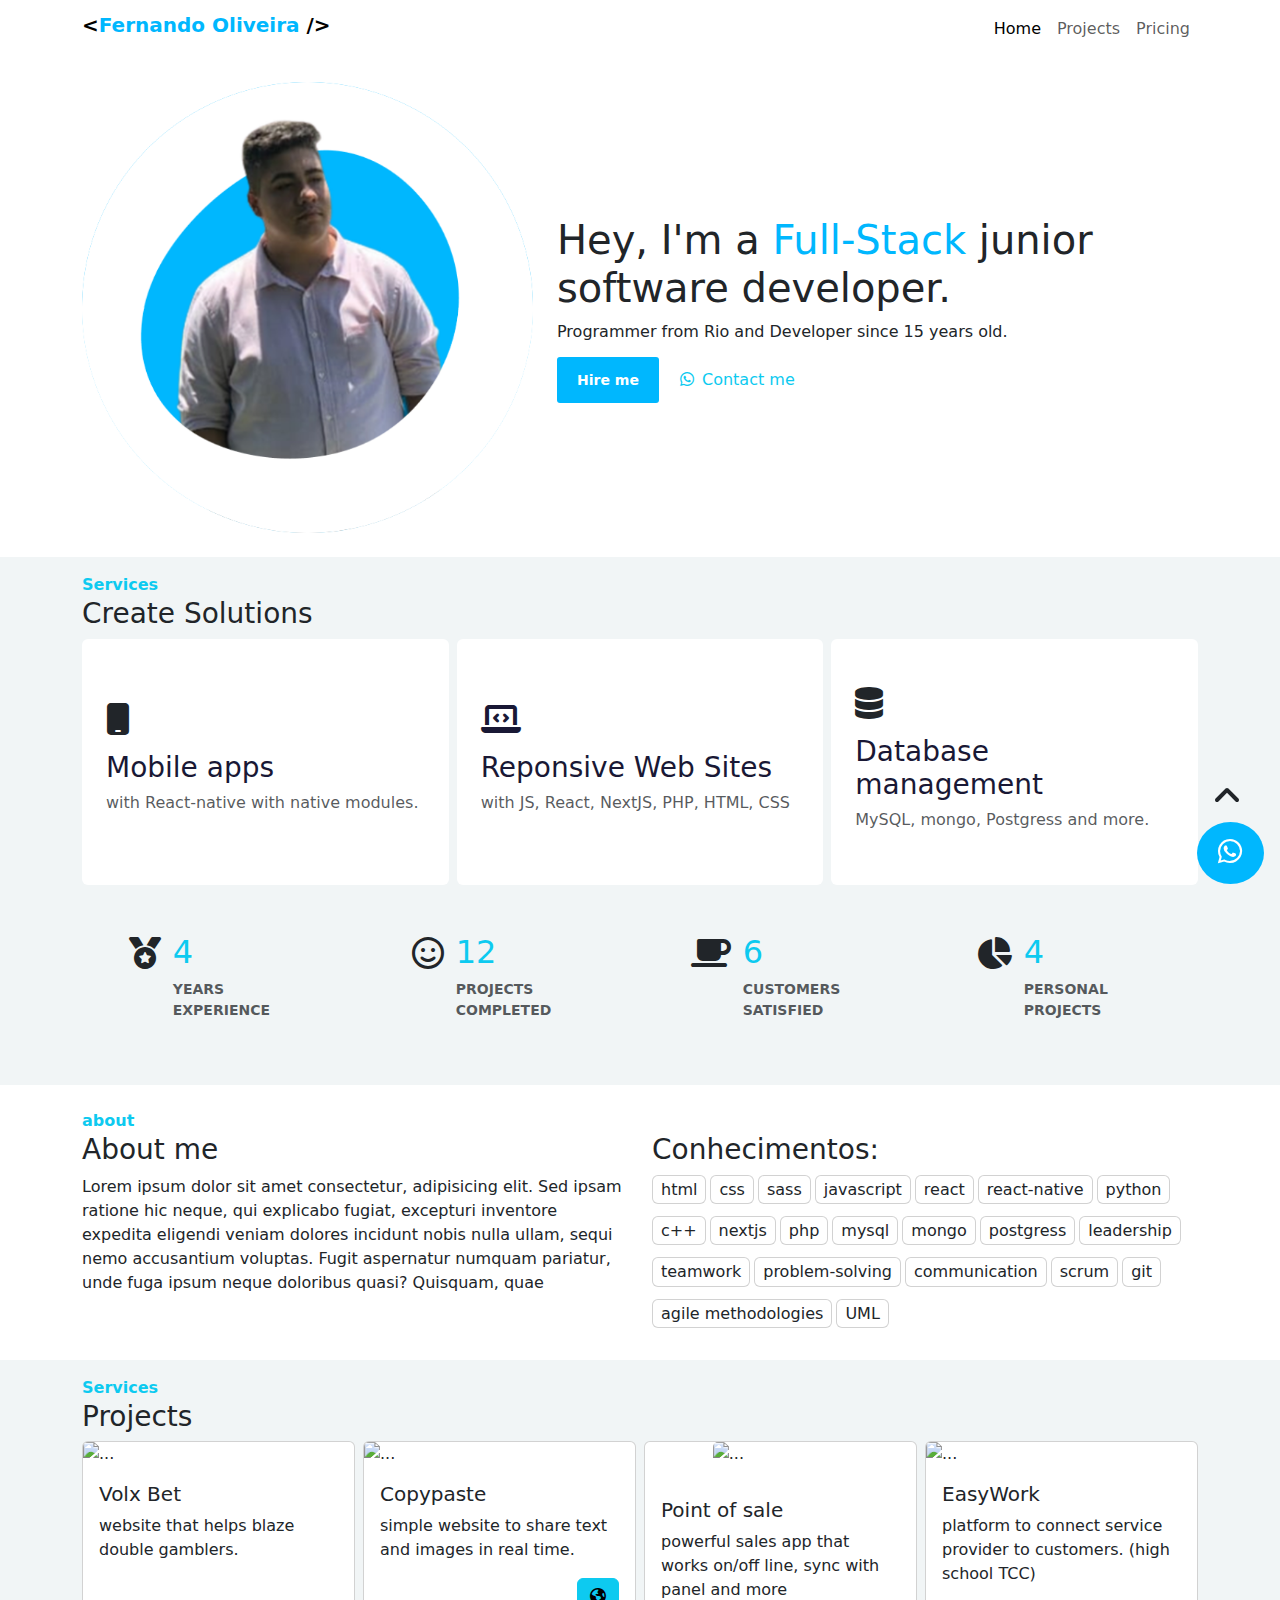
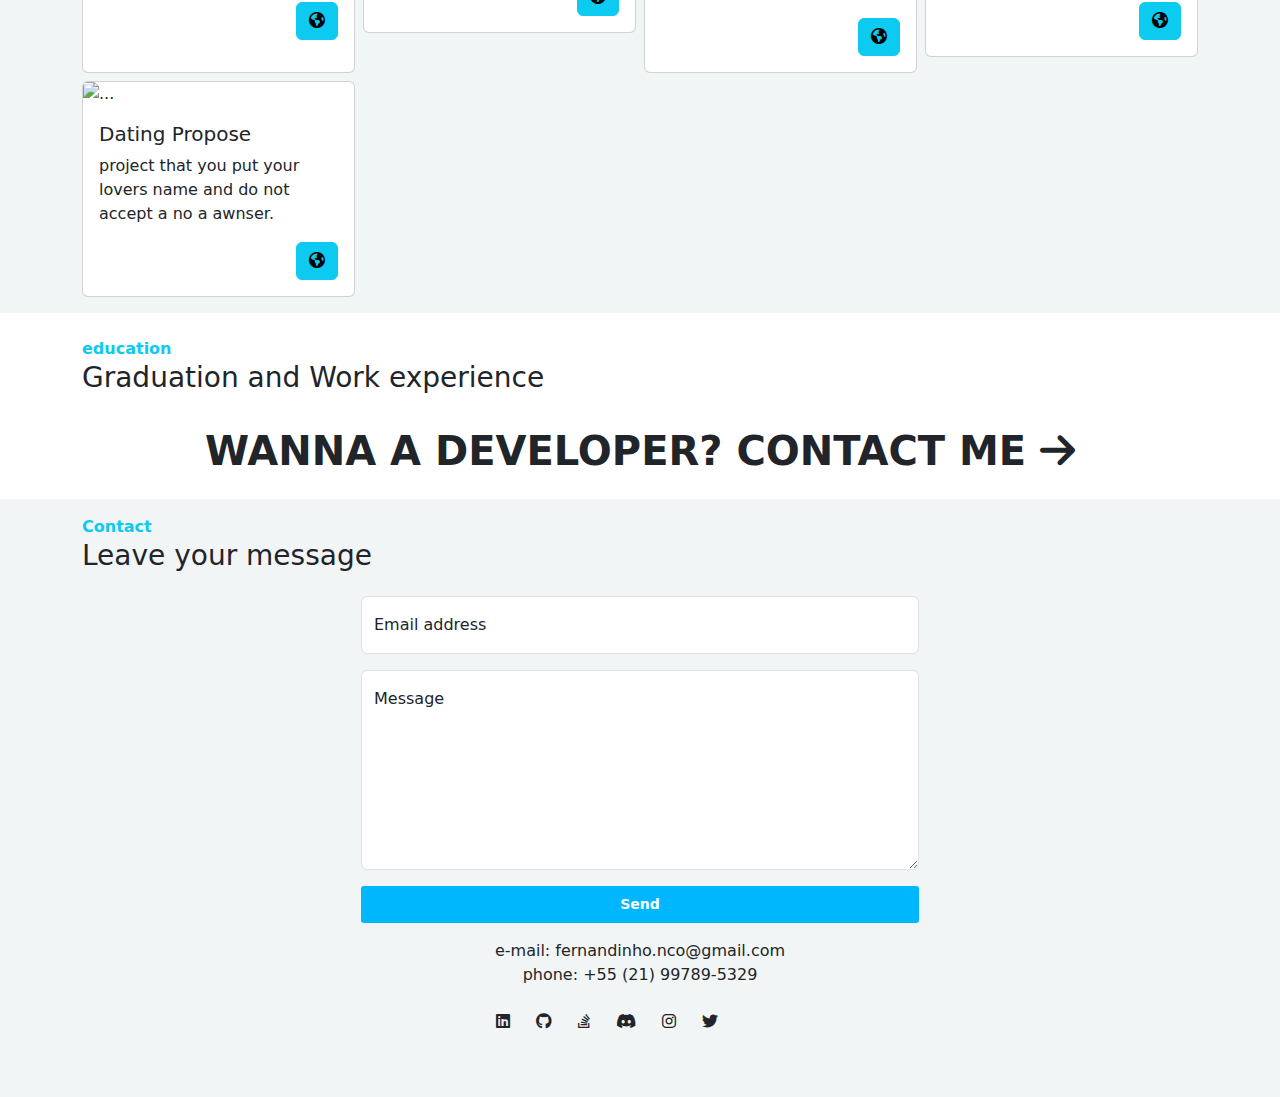
==== index.html @ cdcfda6c "fixed buttons" ====
<!doctype html>
<html lang="en">

<head>
    <meta charset="utf-8">
    <meta name="viewport" content="width=device-width, initial-scale=1">
    <title>Portfolio Fernando Oliveira</title>
    <link rel="stylesheet" href="https://cdn.jsdelivr.net/npm/bootstrap@5.2.2/dist/css/bootstrap.min.css" />
    <link rel="stylesheet" href="https://cdnjs.cloudflare.com/ajax/libs/font-awesome/6.2.0/css/all.min.css">
    <link rel="apple-touch-icon" sizes="180x180" href="./img/fav/apple-touch-icon.png">
    <link rel="icon" type="image/png" sizes="32x32" href="./img/fav/favicon-32x32.png">
    <link rel="icon" type="image/png" sizes="16x16" href="./img/fav/favicon-16x16.png">
    <link rel="manifest" href="./img/fav/site.webmanifest">
    <link rel="stylesheet" href="./css/style.css">
</head>

<body>
    <nav class="navbar navbar-expand-lg">
        <div class="container">
            <h1 class="navbar-brand fw-bold" href="#">
                &lt;<span class="custom-text">Fernando Oliveira</span> /&gt;
            </h1>
            <button class="navbar-toggler" type="button" data-bs-toggle="collapse" data-bs-target="#navbarText"
                aria-controls="navbarText" aria-expanded="false" aria-label="Toggle navigation">
                <span class="navbar-toggler-icon"></span>
            </button>
            <div class="collapse navbar-collapse" id="navbarText">
                <ul class="navbar-nav ms-auto mb-2 mb-lg-0">
                    <li class="nav-item">
                        <a class="nav-link active" aria-current="page" href="#">Home</a>
                    </li>
                    <li class="nav-item">
                        <a class="nav-link" href="#">Projects</a>
                    </li>
                    <li class="nav-item">
                        <a class="nav-link" href="#">Pricing</a>
                    </li>
                </ul>
            </div>
        </div>
    </nav>

    <section class="container py-4">
        <div class="row">
            <div class="col-12 col-md-5">
                <div class="d-flex justify-content-center">

                    <img src="./img/profile-pic.png" alt="profile-pic" class="img-fluid">

                </div>
            </div>
            <div class="col-12 col-md-7 ">
                <div class="d-flex flex-column justify-content-center h-100">
                    <h1>Hey, I'm a <span class="custom-text">Full-Stack</span> junior software developer.</h1>
                    <p>Programmer from Rio and Developer since 15 years old.</p>
                    <div class="me-auto my-2">
                        <a href="#" class="btn-custom me-3" data-bs-toggle="modal" data-bs-target="#hire-modal">Hire
                            me</a>
                        <a target="_blank" rel="noopener" href="https://api.whatsapp.com/send?phone=552197895329"
                            class="text-info text-decoration-none"><i class="fa-brands fa-whatsapp me-2 "></i>Contact
                            me</a>
                    </div>
                </div>
            </div>
        </div>
    </section>

    <section class="gray-back py-3">
        <div class="container">
            <header class="mb-2">
                <span class="d-block fw-bold text-info">Services</span>
                <h1 class="h3">Create Solutions</h1>
            </header>
            <main class="row g-2">
                <article class="col-12 col-sm-6 col-md-4">
                    <div
                        class="bg-white py-5 px-4 rounded services_box h-100 d-flex flex-column justify-content-center">
                        <i class="fa-solid mb-3 fa-mobile fa-2x"></i>
                        <h1 class="h3 dark-blue-color">Mobile apps</h1>
                        <h2 class="h6 fw-normal text-muted">with React-native with native modules.
                        </h2>
                    </div>
                </article>
                <article class="col-12 col-sm-6 col-md-4">
                    <div
                        class="bg-white py-5 px-4 rounded services_box h-100 d-flex flex-column justify-content-center">
                        <i class="fa-solid mb-3 fa-laptop-code fa-2x dark-blue-color"></i>
                        <h1 class="h3 dark-blue-color">Reponsive Web Sites</h1>
                        <h2 class="h6 fw-normal text-muted">with JS, React, NextJS, PHP, HTML, CSS</h2>
                    </div>
                </article>
                <article class="col-12 col-sm-6 col-md-4">
                    <div
                        class="bg-white py-5 px-4 rounded services_box h-100 d-flex flex-column justify-content-center">
                        <i class="fa-solid mb-3 fa-database fa-2x"></i>
                        <h1 class="h3 dark-blue-color">Database management</h1>
                        <h2 class="h6 fw-normal text-muted">MySQL, mongo, Postgress and more.</h2>
                    </div>
                </article>
            </main>
            <footer class="py-5">
                <div class="row g-3 justify-content-center justify-content-md-between">
                    <div class="col-10 col-sm-6 col-md-3">
                        <div
                            class="card border-0 bg-transparent d-flex flex-row gap-2 justify-content-center align-items-start">
                            <i class="fa-solid fa-medal m-1 fa-2x"></i>
                            <div class="text-muted text-uppercase fw-bold small w-50">
                                <span class="d-block h2 text-info">4</span> years experience
                            </div>
                        </div>
                    </div>
                    <div class="col-10 col-sm-6 col-md-3">
                        <div
                            class="card border-0 bg-transparent d-flex flex-row gap-2 justify-content-center align-items-start">
                            <i class="fa-regular fa-face-smile m-1 fa-2x"></i>
                            <div class="text-muted text-uppercase fw-bold small w-50">
                                <span class="d-block h2 text-info">12</span> projects completed
                            </div>
                        </div>
                    </div>
                    <div class="col-10 col-sm-6 col-md-3">
                        <div
                            class="card border-0 bg-transparent d-flex flex-row gap-2 justify-content-center align-items-start">
                            <i class="fa-solid fa-mug-saucer m-1 fa-2x"></i>
                            <div class="text-muted text-uppercase fw-bold small w-50">
                                <span class="d-block h2 text-info">6</span> customers satisfied
                            </div>
                        </div>
                    </div>
                    <div class="col-10 col-sm-6 col-md-3">
                        <div
                            class="card border-0 bg-transparent d-flex flex-row gap-2 justify-content-center align-items-start">
                            <i class="fa-solid fa-chart-pie m-1 fa-2x"></i>
                            <div class="text-muted text-uppercase fw-bold small w-50">
                                <span class="d-block h2 text-info">4</span> Personal Projects
                            </div>
                        </div>
                    </div>
                </div>
            </footer>
        </div>
    </section>

    <section class="container my-4">
        <header class="mb-2">
            <div class="row">
                <div class="col-12 col-md-6">
                    <span class="d-block fw-bold text-info">about</span>
                    <h1 class="h3">About me</h1>
                    <p class="text-break">
                        Lorem ipsum dolor sit amet consectetur, adipisicing elit. Sed ipsam ratione hic neque, qui
                        explicabo fugiat, excepturi inventore expedita eligendi veniam dolores incidunt nobis nulla
                        ullam, sequi nemo accusantium voluptas.
                        Fugit aspernatur numquam pariatur, unde fuga ipsum neque doloribus quasi? Quisquam, quae
                    </p>
                </div>
                <article class="col-12 col-md-6">
                    <h1 class="h3 mt-4"> Conhecimentos: </h1>
                    <div class="d-flex flex-wrap gap-1">
                        <h2 class="h6 fw-normal card p-1 px-2">html</h2>
                        <h2 class="h6 fw-normal card p-1 px-2">css</h2>
                        <h2 class="h6 fw-normal card p-1 px-2">sass</h2>
                        <h2 class="h6 fw-normal card p-1 px-2">javascript</h2>
                        <h2 class="h6 fw-normal card p-1 px-2">react</h2>
                        <h2 class="h6 fw-normal card p-1 px-2">react-native</h2>
                        <h2 class="h6 fw-normal card p-1 px-2">python</h2>
                        <h2 class="h6 fw-normal card p-1 px-2">c++</h2>
                        <h2 class="h6 fw-normal card p-1 px-2">nextjs</h2>
                        <h2 class="h6 fw-normal card p-1 px-2">php</h2>
                        <h2 class="h6 fw-normal card p-1 px-2">mysql</h2>
                        <h2 class="h6 fw-normal card p-1 px-2">mongo</h2>
                        <h2 class="h6 fw-normal card p-1 px-2">postgress</h2>
                        <h2 class="h6 fw-normal card p-1 px-2">leadership</h2>
                        <h2 class="h6 fw-normal card p-1 px-2">teamwork</h2>
                        <h2 class="h6 fw-normal card p-1 px-2">problem-solving</h2>
                        <h2 class="h6 fw-normal card p-1 px-2">communication</h2>
                        <h2 class="h6 fw-normal card p-1 px-2">scrum</h2>
                        <h2 class="h6 fw-normal card p-1 px-2">git</h2>
                        <h2 class="h6 fw-normal card p-1 px-2">agile methodologies</h2>
                        <h2 class="h6 fw-normal card p-1 px-2">UML</h2>
                    </div>
                    <!-- <small class="small text-muted">Caption:</small> -->
                </article>
            </div>
        </header>
    </section>

    <section class="gray-back py-3">
        <div class="container">
            <header class="mb-2">
                <span class="d-block fw-bold text-info">Services</span>
                <h1 class="h3">Projects</h1>
            </header>
            <main class="row g-2">
                <div class="col-12 col-sm-6 col-md-4 col-lg-3 ">
                    <article class="card h-100">
                        <img src="./img/project-2.png" class="card-img-top" alt="...">
                        <div class="card-body">
                            <h1 class="card-title h5">Volx Bet</h1>
                            <p class="card-text">website that helps blaze double gamblers.</p>
                            <div class="d-flex justify-content-end pt-4">
                                <a rel="noopener" title="Dating propose app" href="https://volx.com.br" target="_blank"
                                    class="btn btn-info"><i class="fa-solid fa-earth-americas"></i></a>
                            </div>
                        </div>
                    </article>
                </div>
                <div class="col-12 col-sm-6 col-md-4 col-lg-3 ">
                    <article class="card">
                        <img src="./img/project-3.png" class="card-img-top" alt="...">
                        <div class="card-body">
                            <h1 class="card-title h5">Copypaste</h1>
                            <p class="card-text">simple website to share text and images in real time.</p>
                            <div class="d-flex justify-content-end">
                                <a rel="noopener" title="Dating propose app" href="https://copypaste.edapp.com.br"
                                    target="_blank" class="btn btn-info"><i class="fa-solid fa-earth-americas"></i></a>
                            </div>
                        </div>
                    </article>
                </div>
                <div class="col-12 col-sm-6 col-md-4 col-lg-3 ">
                    <article class="card">
                        <img src="./img/project-5.png" class="card-img-top w-50 mx-auto" alt="...">
                        <div class="card-body mt-3">
                            <h1 class="card-title h5">Point of sale</h1>
                            <p class="card-text">powerful sales app that works on/off line, sync with panel and more</p>
                            <div class="d-flex justify-content-end">
                                <a rel="noopener" title="Dating propose app" href="https://minipdv.apphub.com.br"
                                    target="_blank" class="btn btn-info"><i class="fa-solid fa-earth-americas"></i></a>
                            </div>
                        </div>
                    </article>
                </div>
                <div class="col-12 col-sm-6 col-md-4 col-lg-3 ">
                    <article class="card">
                        <img src="./img/project-4.png" class="card-img-top" alt="...">
                        <div class="card-body">
                            <h1 class="card-title h5">EasyWork</h1>
                            <p class="card-text">platform to connect service provider to customers. (high school TCC)
                            </p>
                            <div class="d-flex justify-content-end">
                                <a rel="noopener" title="Dating propose app" href="https://github.com/fenol64/EasyWork"
                                    target="_blank" class="btn btn-info"><i class="fa-solid fa-earth-americas"></i></a>
                            </div>
                        </div>
                    </article>
                </div>

                <div class="col-12 col-sm-6 col-md-4 col-lg-3 ">
                    <article class="card">
                        <img src="./img/project-1.png" class="card-img-top" alt="...">
                        <div class="card-body">
                            <h1 class="card-title h5">Dating Propose</h1>
                            <p class="card-text">project that you put your lovers name and do not accept a no a awnser.
                            </p>
                            <div class="d-flex justify-content-end">
                                <a rel="noopener" title="Dating propose app" href="https://dating-propose.vercel.app"
                                    target="_blank" class="btn btn-info"><i class="fa-solid fa-earth-americas"></i></a>
                            </div>
                        </div>
                    </article>
                </div>
            </main>
        </div>
    </section>

    <section class="container my-4">
        <header class="mb-2">
            <span class="d-block fw-bold text-info">education</span>
            <h1 class="h3">Graduation and Work experience</h1>
        </header>
        <div class="row">

        </div>
        <h1 class="text-center text-uppercase fw-bolder shadow-btn my-4" data-bs-toggle="modal"
            data-bs-target="#hire-modal">
            Wanna a
            developer? contact me <i class="fa-solid fa-arrow-right"></i>
        </h1>
    </section>
    <footer class="gray-back py-3">
        <div class="container">
            <span class="d-block fw-bold text-info">Contact</span>
            <h1 class="h3">Leave your message</h1>
            <div class="d-flex flex-column align-items-center justify-content-center my-4">
                <form action="https://formspree.io/f/mbjbpvja" method="POST" class="w-50">
                    <div class="form-floating mb-3">
                        <input type="email" class="form-control" name="email" id="email-form"
                            placeholder="name@example.com" required>
                        <label for="floatingInput">Email address</label>
                    </div>
                    <div class="form-floating mb-3">
                        <textarea class="form-control" name="message" placeholder="Leave a comment here"
                            id="message-form" style="height: 200px" required></textarea>
                        <label for="floatingTextarea2">Message</label>
                    </div>
                    <div class="text-center">
                        <button type="submit" class="btn-custom w-100 py-2 border-0"
                            data-bs-dismiss="modal">Send</button>
                    </div>
                </form>
                <div class="text-center my-3">
                    <p class="mb-0">e-mail: fernandinho.nco@gmail.com</p>
                    <p class="mt-0">phone: +55 (21) 99789-5329</p>
                    <div class="d-flex flex-wrap">
                        <a rel="noopener" title="Linkedin" href="https://www.linkedin.com/in/fenol64/" target="_blank"
                            class="btn ps-0"><i class="fa-brands fa-linkedin"></i></a>
                        <a rel="noopener" title="Github" href="https://github.com.br/fenol64" target="_blank"
                            class="btn "><i class="fa-brands fa-github"></i></a>
                        <a rel="noopener" title="Stackoverflow" href="https://pt.stackoverflow.com/users/194737/fenol64"
                            target="_blank" class="btn "><i class="fa-brands fa-stack-overflow"></i></a>
                        <a rel="noopener" title="Discord" href="https://discord.com/invite/6tZKhxYCCy" target="_blank"
                            class="btn "><i class="fa-brands fa-discord"></i></a>
                        <a rel="noopener" title="Instagram" href="https://www.instagram.com/phat_oliveira/"
                            target="_blank" class="btn "><i class="fa-brands fa-instagram"></i></a>
                        <a rel="noopener" title="Twitter" href="https://twitter.com/phat_oliveira" target="_blank"
                            class="btn "><i class="fa-brands fa-twitter"></i></a>
                    </div>
                </div>
            </div>
        </div>
    </footer>
    <div class="position-fixed bottom-0 end-0 m-3 d-flex flex-column">
        <button onclick="document.body.scrollTop = 0;document.documentElement.scrollTop = 0;" class="btn me-2"
            title="back to top"><i class="fa-solid fa-angle-up fa-2x"></i></button>
        <a rel="noopener" title="Whatsapp"
            href="https://api.whatsapp.com/send?phone=5521997895329&text=Hello%20Fernando" target="_blank"
            class="btn btn-custom rounded-circle"><i class="fa-brands fa-whatsapp fa-2x "></i></a>
    </div>
    <!-- Modal -->
    <div class="modal" id="hire-modal" tabindex="-1" aria-labelledby="hire-modalLabel" aria-hidden="true">
        <div class="modal-dialog ">
            <div class="modal-content border-top-primary">
                <div class="modal-body">
                    <div class="d-flex justify-content-end">
                        <button type="button" class="btn-close" data-bs-dismiss="modal" aria-label="Close"></button>
                    </div>
                    <h1 class="h3 custom-text text-center">Contact me</h1>

                    <form action="https://formspree.io/f/mbjbpvja" method="POST">

                        <div class="form-floating mb-3">
                            <input type="email" class="form-control" name="email" id="email"
                                placeholder="name@example.com" required>
                            <label for="floatingInput">Email address</label>
                        </div>

                        <div class="form-floating mb-3">
                            <textarea class="form-control" name="message" placeholder="Leave a comment here"
                                id="floatingTextarea2" style="height: 200px" required></textarea>
                            <label for="floatingTextarea2">Message</label>
                        </div>


                        <div class="text-center">
                            <button type="submit" class="btn-custom w-50 py-2 border-0"
                                data-bs-dismiss="modal">Send</button>
                        </div>
                    </form>
                </div>
            </div>
        </div>
    </div>

    <script src="https://cdn.jsdelivr.net/npm/bootstrap@5.2.2/dist/js/bootstrap.bundle.min.js"></script>
    <script type="module" src="./js/script.js" crossorigin="anonymous"></script>
</body>

</html>
---- css/style.css ----
* {
    /* border: 1px dashed lime */
}

.btn-custom {
    background-color: #00b7fe;
    color: #333;
    border-radius: 3px;
    padding: 15px 20px;
    font-size: 14px;
    font-weight: 400;
    color: white;
    font-weight: 900;
    text-decoration: none;
    transition: all 0.3s ease-in-out;
}

.custom-text {
    color: #00b7fe
}

.dark-blue-color {
    color: #191835;
}

.gray-back {
    background-color: #F1F5F6;
}

.services_box:hover {
    box-shadow: 0 0 10px rgba(0, 0, 0, 0.2);
    transform: scale(1.05);
}
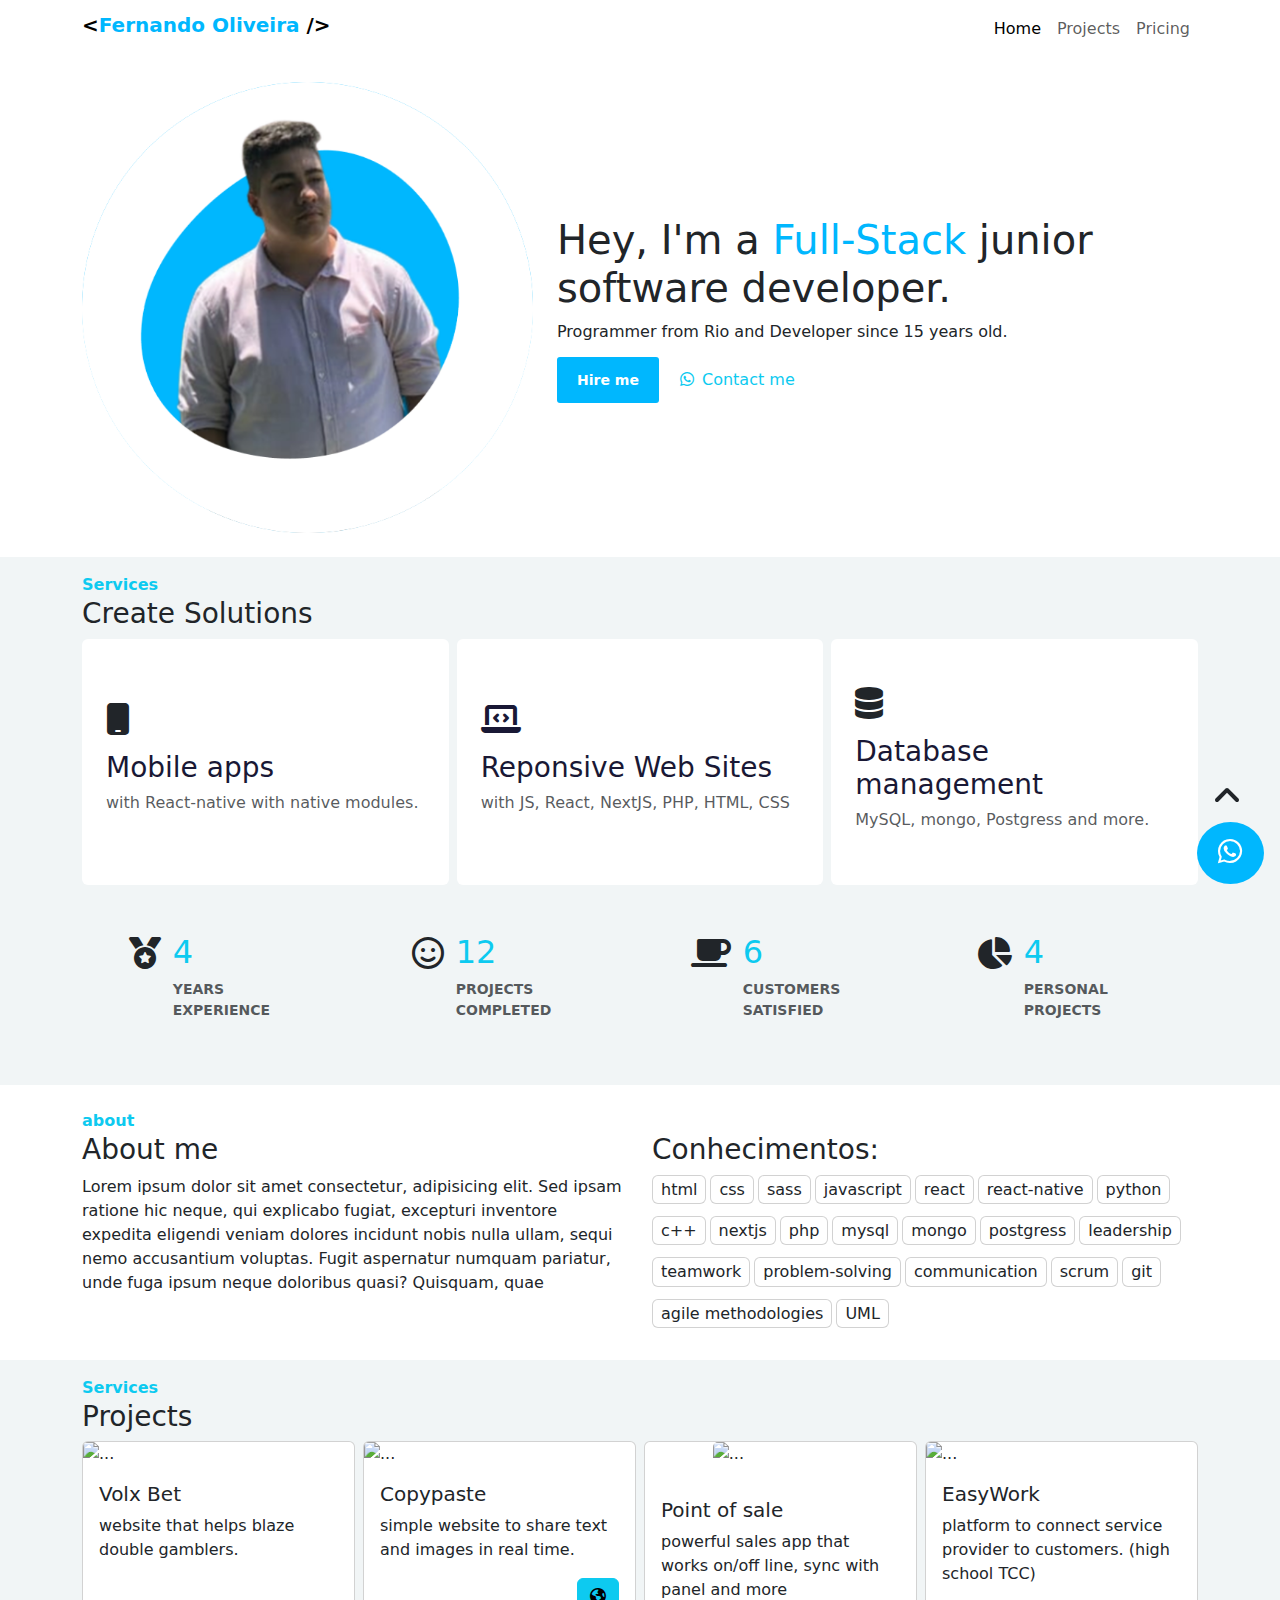
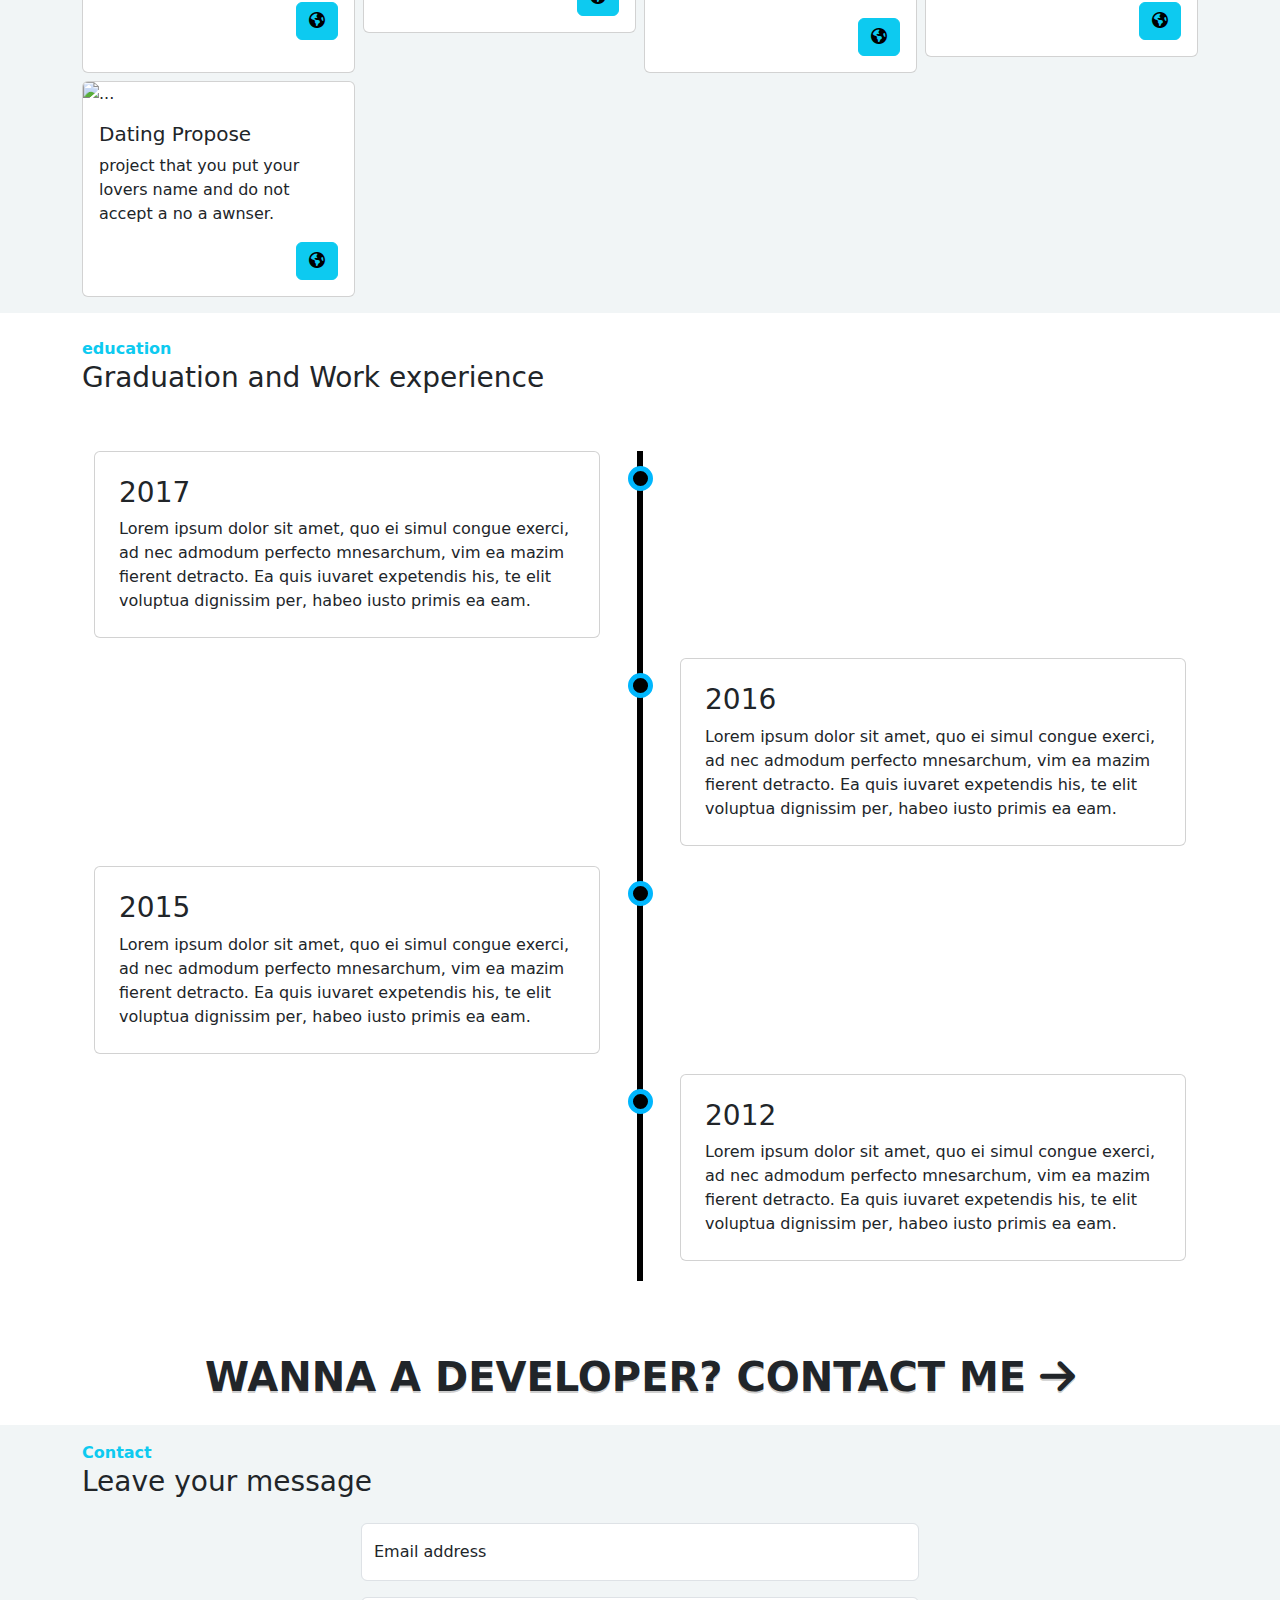
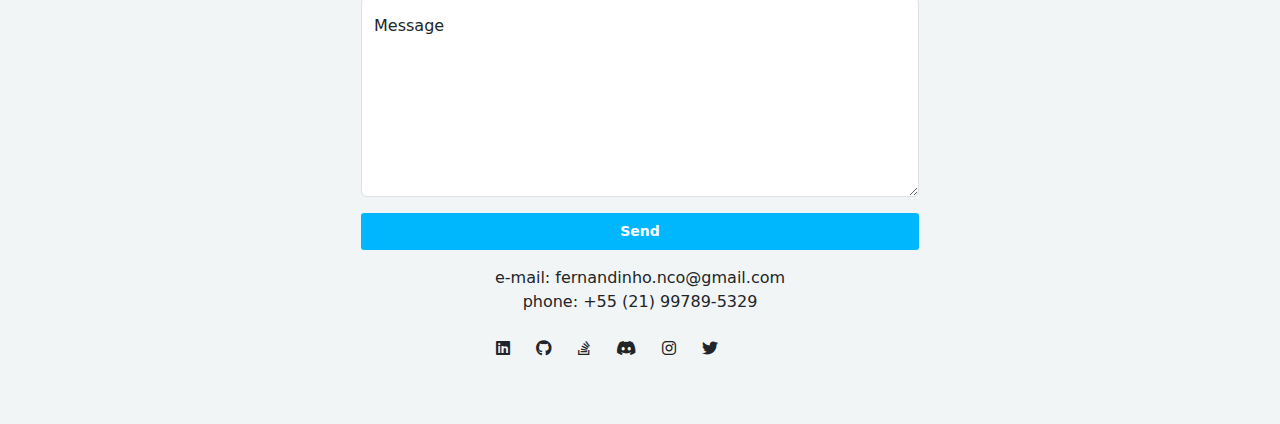
==== commit 90af1888: "starting timeline" ====
--- a/index.html
+++ b/index.html
@@ -269,14 +269,66 @@
             <span class="d-block fw-bold text-info">education</span>
             <h1 class="h3">Graduation and Work experience</h1>
         </header>
-        <div class="row">
-
-        </div>
-        <h1 class="text-center text-uppercase fw-bolder shadow-btn my-4" data-bs-toggle="modal"
-            data-bs-target="#hire-modal">
-            Wanna a
-            developer? contact me <i class="fa-solid fa-arrow-right"></i>
-        </h1>
+        <div>
+            <div class="container py-5">
+                <div class="main-timeline">
+                    <div class="timeline left">
+                        <div class="card">
+                            <div class="card-body p-4">
+                                <h3>2017</h3>
+                                <p class="mb-0">Lorem ipsum dolor sit amet, quo ei simul congue exerci, ad nec admodum
+                                    perfecto
+                                    mnesarchum, vim ea mazim fierent detracto. Ea quis iuvaret expetendis his, te elit
+                                    voluptua
+                                    dignissim per, habeo iusto primis ea eam.</p>
+                            </div>
+                        </div>
+                    </div>
+                    <div class="timeline right">
+                        <div class="card">
+                            <div class="card-body p-4">
+                                <h3>2016</h3>
+                                <p class="mb-0">Lorem ipsum dolor sit amet, quo ei simul congue exerci, ad nec admodum
+                                    perfecto
+                                    mnesarchum, vim ea mazim fierent detracto. Ea quis iuvaret expetendis his, te elit
+                                    voluptua
+                                    dignissim per, habeo iusto primis ea eam.</p>
+                            </div>
+                        </div>
+                    </div>
+                    <div class="timeline left">
+                        <div class="card">
+                            <div class="card-body p-4">
+                                <h3>2015</h3>
+                                <p class="mb-0">Lorem ipsum dolor sit amet, quo ei simul congue exerci, ad nec admodum
+                                    perfecto
+                                    mnesarchum, vim ea mazim fierent detracto. Ea quis iuvaret expetendis his, te elit
+                                    voluptua
+                                    dignissim per, habeo iusto primis ea eam.</p>
+                            </div>
+                        </div>
+                    </div>
+                    <div class="timeline right">
+                        <div class="card">
+                            <div class="card-body p-4">
+                                <h3>2012</h3>
+                                <p class="mb-0">Lorem ipsum dolor sit amet, quo ei simul congue exerci, ad nec admodum
+                                    perfecto
+                                    mnesarchum, vim ea mazim fierent detracto. Ea quis iuvaret expetendis his, te elit
+                                    voluptua
+                                    dignissim per, habeo iusto primis ea eam.</p>
+                            </div>
+                        </div>
+                    </div>
+                </div>
+            </div>
+    </section>
+    </div>
+    <h1 class="text-center text-uppercase fw-bolder shadow-btn my-4" data-bs-toggle="modal"
+        data-bs-target="#hire-modal">
+        Wanna a
+        developer? contact me <i class="fa-solid fa-arrow-right"></i>
+    </h1>
     </section>
     <footer class="gray-back py-3">
         <div class="container">
@@ -321,8 +373,7 @@
         </div>
     </footer>
     <div class="position-fixed bottom-0 end-0 m-3 d-flex flex-column">
-        <button onclick="document.body.scrollTop = 0;document.documentElement.scrollTop = 0;" class="btn me-2"
-            title="back to top"><i class="fa-solid fa-angle-up fa-2x"></i></button>
+        <button class="btn me-2" id="scroll-btn" title="back to top"><i class="fa-solid fa-angle-up fa-2x"></i></button>
         <a rel="noopener" title="Whatsapp"
             href="https://api.whatsapp.com/send?phone=5521997895329&text=Hello%20Fernando" target="_blank"
             class="btn btn-custom rounded-circle"><i class="fa-brands fa-whatsapp fa-2x "></i></a>
--- a/css/style.css
+++ b/css/style.css
@@ -1,7 +1,3 @@
-* {
-    /* border: 1px dashed lime */
-}
-
 .btn-custom {
     background-color: #00b7fe;
     color: #333;
@@ -30,4 +26,129 @@
 .services_box:hover {
     box-shadow: 0 0 10px rgba(0, 0, 0, 0.2);
     transform: scale(1.05);
+}
+
+.shadow-btn {
+    text-shadow: 0 .1rem 0 rgba(0, 0, 0, .2);
+}
+
+
+/* timeline */
+
+/* The actual timeline (the vertical ruler) */
+.main-timeline {
+    position: relative;
+}
+
+/* The actual timeline (the vertical ruler) */
+.main-timeline::after {
+    content: "";
+    position: absolute;
+    width: 6px;
+    background-color: #000;
+    top: 0;
+    bottom: 0;
+    left: 50%;
+    margin-left: -3px;
+}
+
+/* Container around content */
+.timeline {
+    position: relative;
+    background-color: inherit;
+    width: 50%;
+}
+
+/* The circles on the timeline */
+.timeline::after {
+    content: "";
+    position: absolute;
+    width: 25px;
+    height: 25px;
+    right: -13px;
+    background-color: #000;
+    border: 5px solid #00b7fe;
+    top: 15px;
+    border-radius: 50%;
+    z-index: 1;
+}
+
+/* Place the container to the left */
+.left {
+    padding: 0px 40px 20px 0px;
+    left: 0;
+}
+
+/* Place the container to the right */
+.right {
+    padding: 0px 0px 20px 40px;
+    left: 50%;
+}
+
+/* Add arrows to the left container (pointing right) */
+.left::before {
+    content: " ";
+    position: absolute;
+    top: 18px;
+    z-index: 1;
+    right: 30px;
+    border: medium solid white;
+    border-width: 10px 0 10px 10px;
+    border-color: transparent transparent transparent white;
+}
+
+/* Add arrows to the right container (pointing left) */
+.right::before {
+    content: " ";
+    position: absolute;
+    top: 18px;
+    z-index: 1;
+    left: 30px;
+    border: medium solid white;
+    border-width: 10px 10px 10px 0;
+    border-color: transparent white transparent transparent;
+}
+
+/* Fix the circle for containers on the right side */
+.right::after {
+    left: -12px;
+}
+
+/* Media queries - Responsive timeline on screens less than 600px wide */
+@media screen and (max-width: 600px) {
+
+    /* Place the timelime to the left */
+    .main-timeline::after {
+        left: 31px;
+    }
+
+    /* Full-width containers */
+    .timeline {
+        width: 100%;
+        padding-left: 70px;
+        padding-right: 25px;
+    }
+
+    /* Make sure that all arrows are pointing leftwards */
+    .timeline::before {
+        left: 60px;
+        border: medium solid white;
+        border-width: 10px 10px 10px 0;
+        border-color: transparent white transparent transparent;
+    }
+
+    /* Make sure all circles are at the same spot */
+    .left::after,
+    .right::after {
+        left: 18px;
+    }
+
+    .left::before {
+        right: auto;
+    }
+
+    /* Make all right containers behave like the left ones */
+    .right {
+        left: 0%;
+    }
 }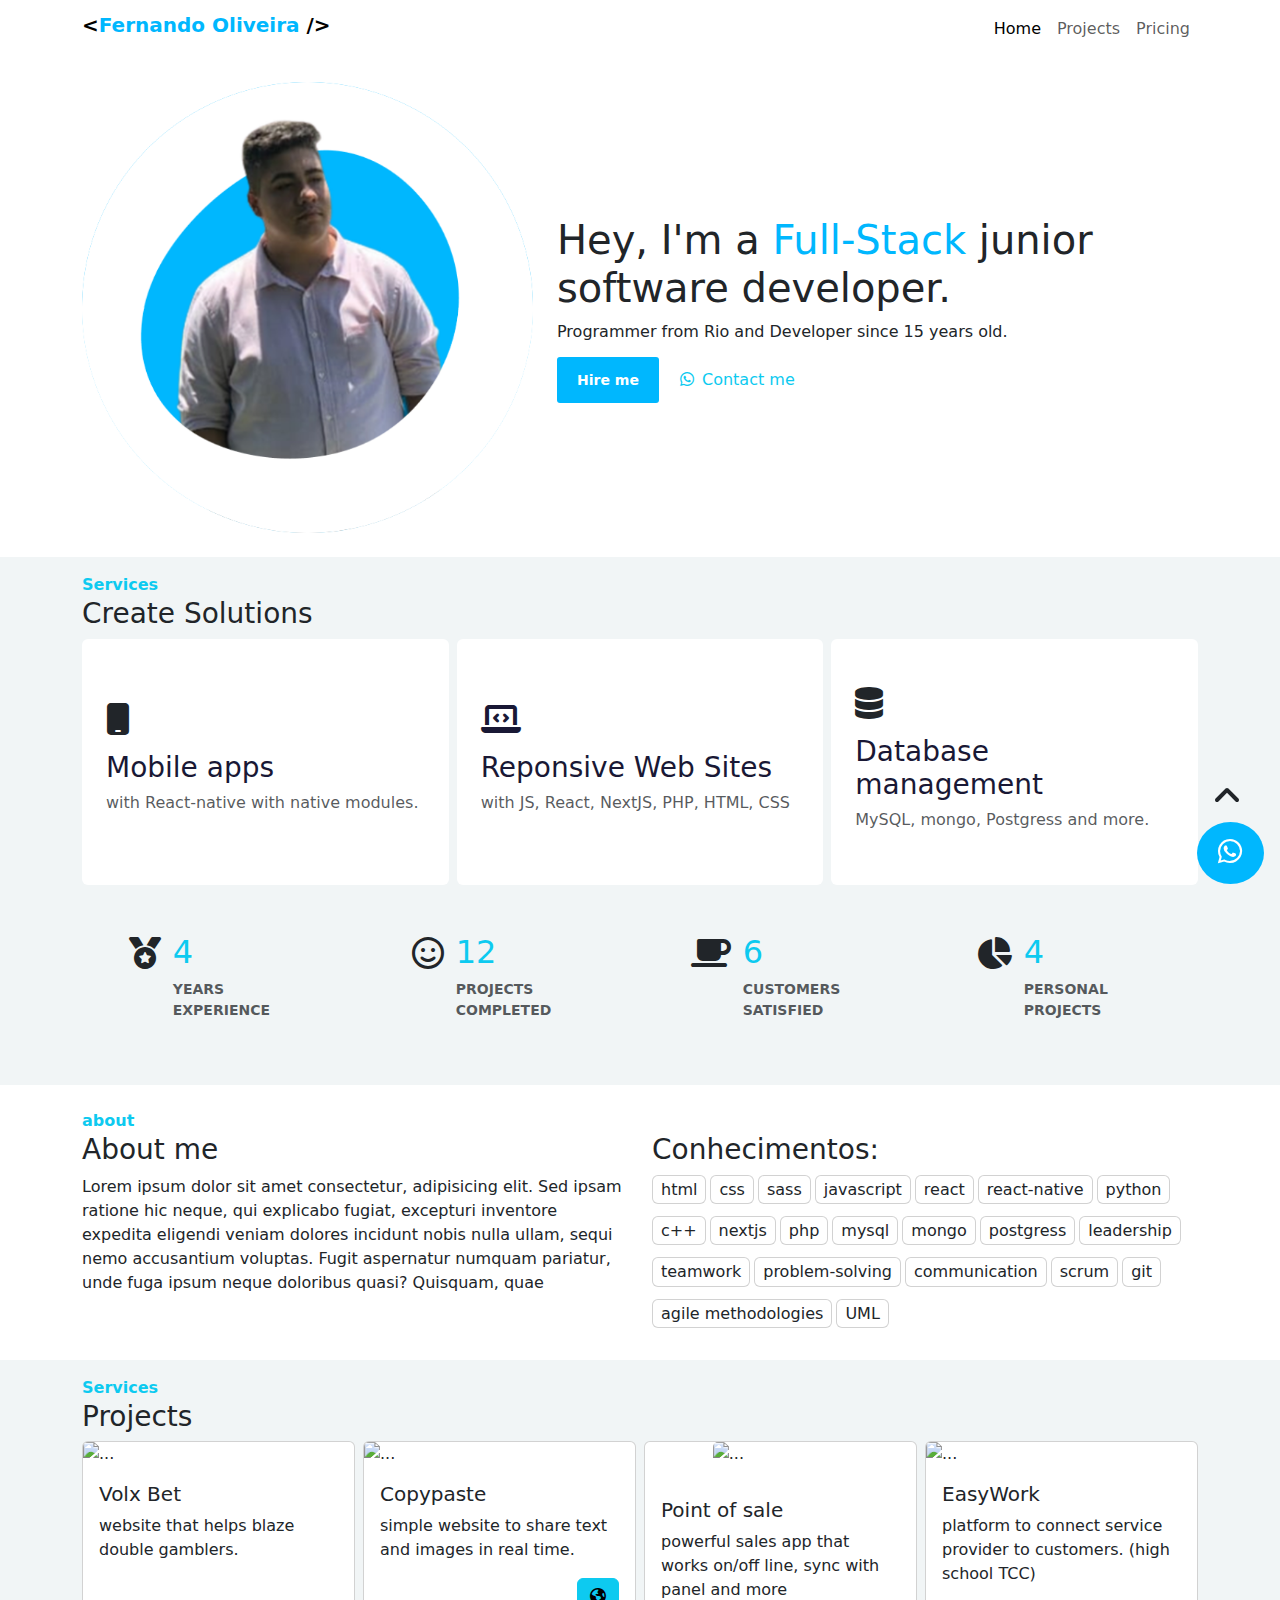
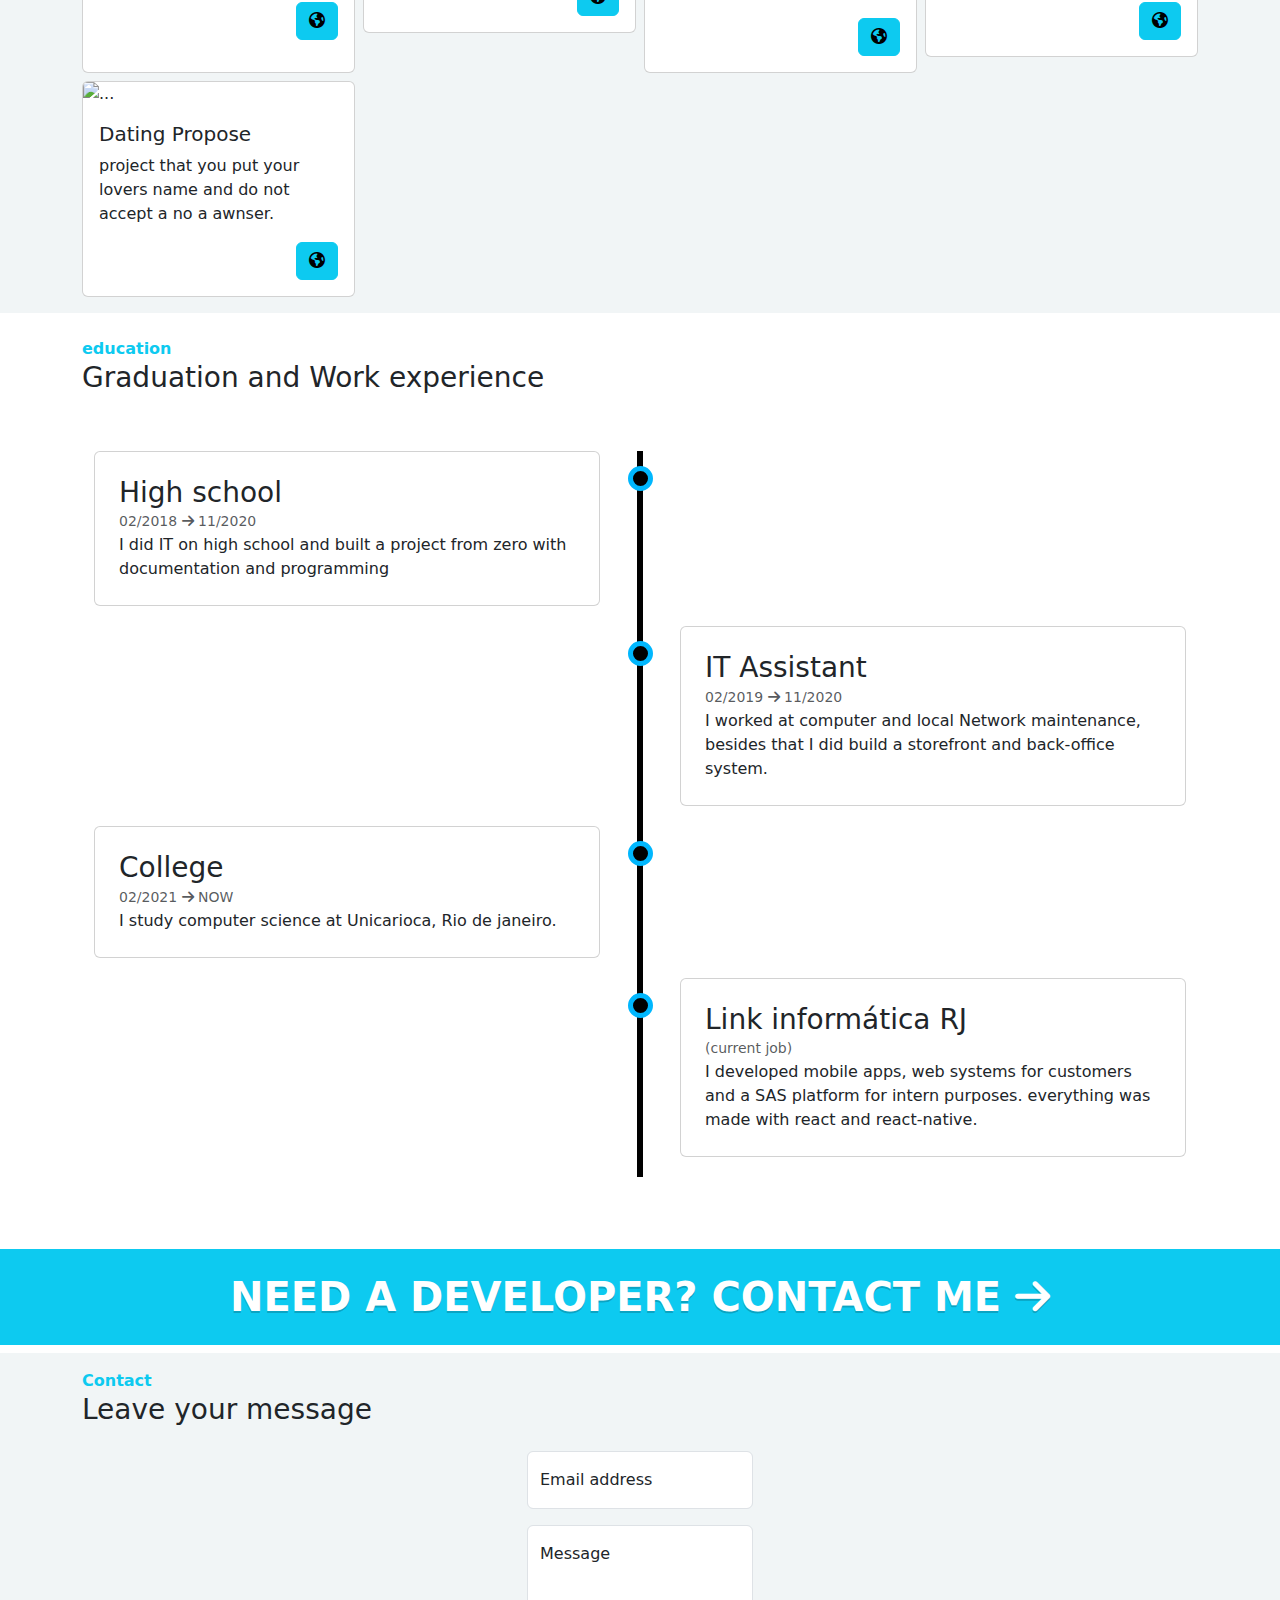
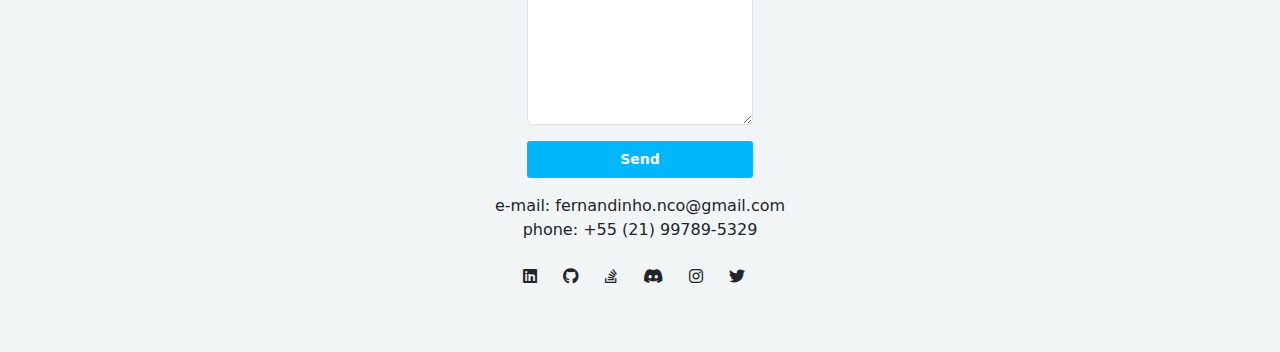
==== commit 6c0eb77d: "info CTA" ====
--- a/index.html
+++ b/index.html
@@ -264,6 +264,7 @@
         </div>
     </section>
 
+
     <section class="container my-4">
         <header class="mb-2">
             <span class="d-block fw-bold text-info">education</span>
@@ -271,52 +272,48 @@
         </header>
         <div>
             <div class="container py-5">
+
                 <div class="main-timeline">
                     <div class="timeline left">
                         <div class="card">
                             <div class="card-body p-4">
-                                <h3>2017</h3>
-                                <p class="mb-0">Lorem ipsum dolor sit amet, quo ei simul congue exerci, ad nec admodum
-                                    perfecto
-                                    mnesarchum, vim ea mazim fierent detracto. Ea quis iuvaret expetendis his, te elit
-                                    voluptua
-                                    dignissim per, habeo iusto primis ea eam.</p>
+                                <h3 class="mb-0">High school</h3>
+                                <small class="small text-muted mb-2">02/2018 <i class="fa-solid fa-arrow-right"></i>
+                                    11/2020</small>
+
+                                <p class="mb-0">I did IT on high school and built a project from zero with documentation
+                                    and programming</p>
                             </div>
                         </div>
                     </div>
                     <div class="timeline right">
                         <div class="card">
                             <div class="card-body p-4">
-                                <h3>2016</h3>
-                                <p class="mb-0">Lorem ipsum dolor sit amet, quo ei simul congue exerci, ad nec admodum
-                                    perfecto
-                                    mnesarchum, vim ea mazim fierent detracto. Ea quis iuvaret expetendis his, te elit
-                                    voluptua
-                                    dignissim per, habeo iusto primis ea eam.</p>
+                                <h3 class="mb-0">IT Assistant</h3>
+                                <small class="small text-muted mb-2">02/2019 <i class="fa-solid fa-arrow-right"></i>
+                                    11/2020</small>
+                                <p class="mb-0">I worked at computer and local Network maintenance, besides that I did
+                                    build a storefront and back-office system.</p>
                             </div>
                         </div>
                     </div>
                     <div class="timeline left">
                         <div class="card">
                             <div class="card-body p-4">
-                                <h3>2015</h3>
-                                <p class="mb-0">Lorem ipsum dolor sit amet, quo ei simul congue exerci, ad nec admodum
-                                    perfecto
-                                    mnesarchum, vim ea mazim fierent detracto. Ea quis iuvaret expetendis his, te elit
-                                    voluptua
-                                    dignissim per, habeo iusto primis ea eam.</p>
+                                <h3 class="mb-0">College</h3>
+                                <small class="small text-muted mb-2">02/2021 <i class="fa-solid fa-arrow-right"></i>
+                                    NOW</small>
+                                <p class="mb-0">I study computer science at Unicarioca, Rio de janeiro.</p>
                             </div>
                         </div>
                     </div>
                     <div class="timeline right">
                         <div class="card">
                             <div class="card-body p-4">
-                                <h3>2012</h3>
-                                <p class="mb-0">Lorem ipsum dolor sit amet, quo ei simul congue exerci, ad nec admodum
-                                    perfecto
-                                    mnesarchum, vim ea mazim fierent detracto. Ea quis iuvaret expetendis his, te elit
-                                    voluptua
-                                    dignissim per, habeo iusto primis ea eam.</p>
+                                <h3 class="mb-0">Link informática RJ</h3>
+                                <small class="small text-muted mb-2">(current job)</small>
+                                <p class="mb-0">I developed mobile apps, web systems for customers and a SAS platform
+                                    for intern purposes. everything was made with react and react-native.</p>
                             </div>
                         </div>
                     </div>
@@ -324,18 +321,18 @@
             </div>
     </section>
     </div>
-    <h1 class="text-center text-uppercase fw-bolder shadow-btn my-4" data-bs-toggle="modal"
+    </section>
+    <h1 class="text-center  bg-info text-white text-uppercase fw-bolder shadow-btn py-4" data-bs-toggle="modal"
         data-bs-target="#hire-modal">
-        Wanna a
+        Need a
         developer? contact me <i class="fa-solid fa-arrow-right"></i>
     </h1>
-    </section>
     <footer class="gray-back py-3">
         <div class="container">
             <span class="d-block fw-bold text-info">Contact</span>
             <h1 class="h3">Leave your message</h1>
-            <div class="d-flex flex-column align-items-center justify-content-center my-4">
-                <form action="https://formspree.io/f/mbjbpvja" method="POST" class="w-50">
+            <div class="d-flex flex-column align-items-md-center  justify-content-center my-4">
+                <form action="https://formspree.io/f/mbjbpvja" method="POST" class="form-size w-md-75">
                     <div class="form-floating mb-3">
                         <input type="email" class="form-control" name="email" id="email-form"
                             placeholder="name@example.com" required>
@@ -354,7 +351,7 @@
                 <div class="text-center my-3">
                     <p class="mb-0">e-mail: fernandinho.nco@gmail.com</p>
                     <p class="mt-0">phone: +55 (21) 99789-5329</p>
-                    <div class="d-flex flex-wrap">
+                    <div class="d-flex justify-content-center  flex-wrap">
                         <a rel="noopener" title="Linkedin" href="https://www.linkedin.com/in/fenol64/" target="_blank"
                             class="btn ps-0"><i class="fa-brands fa-linkedin"></i></a>
                         <a rel="noopener" title="Github" href="https://github.com.br/fenol64" target="_blank"
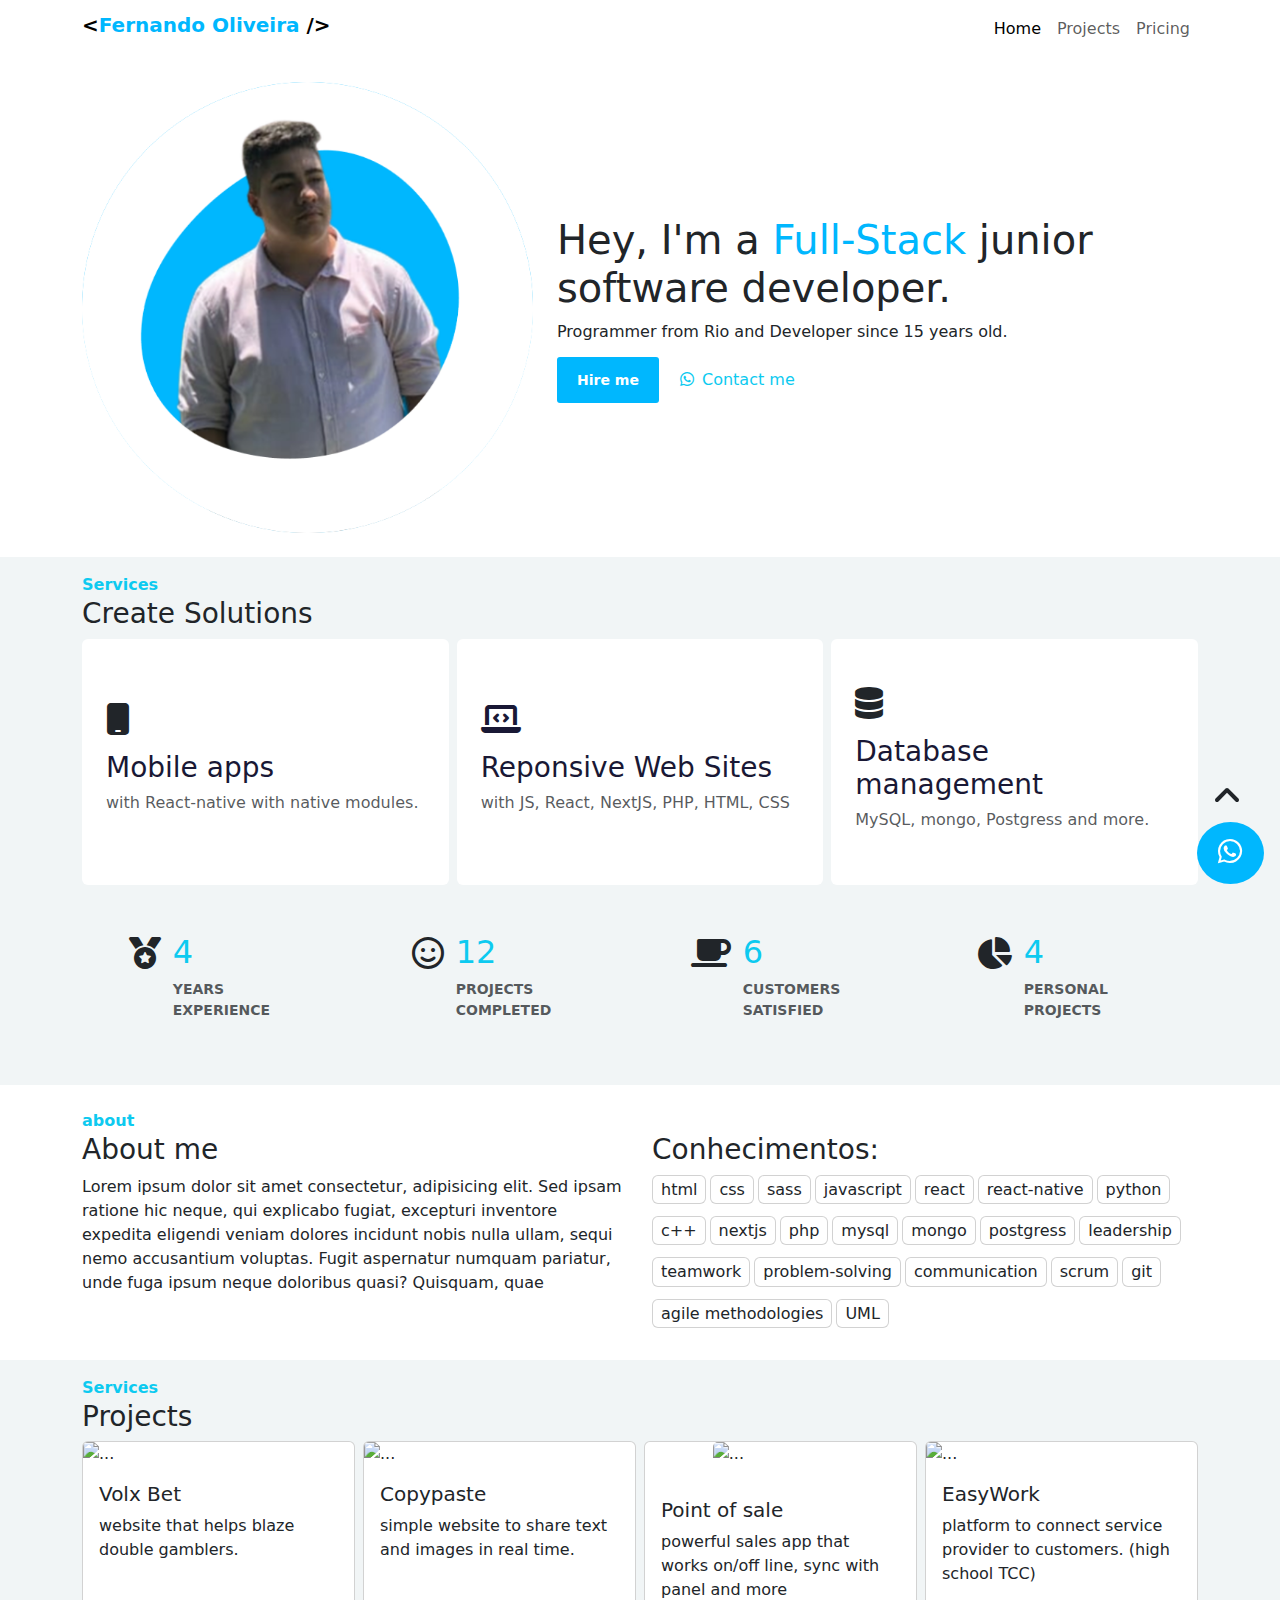
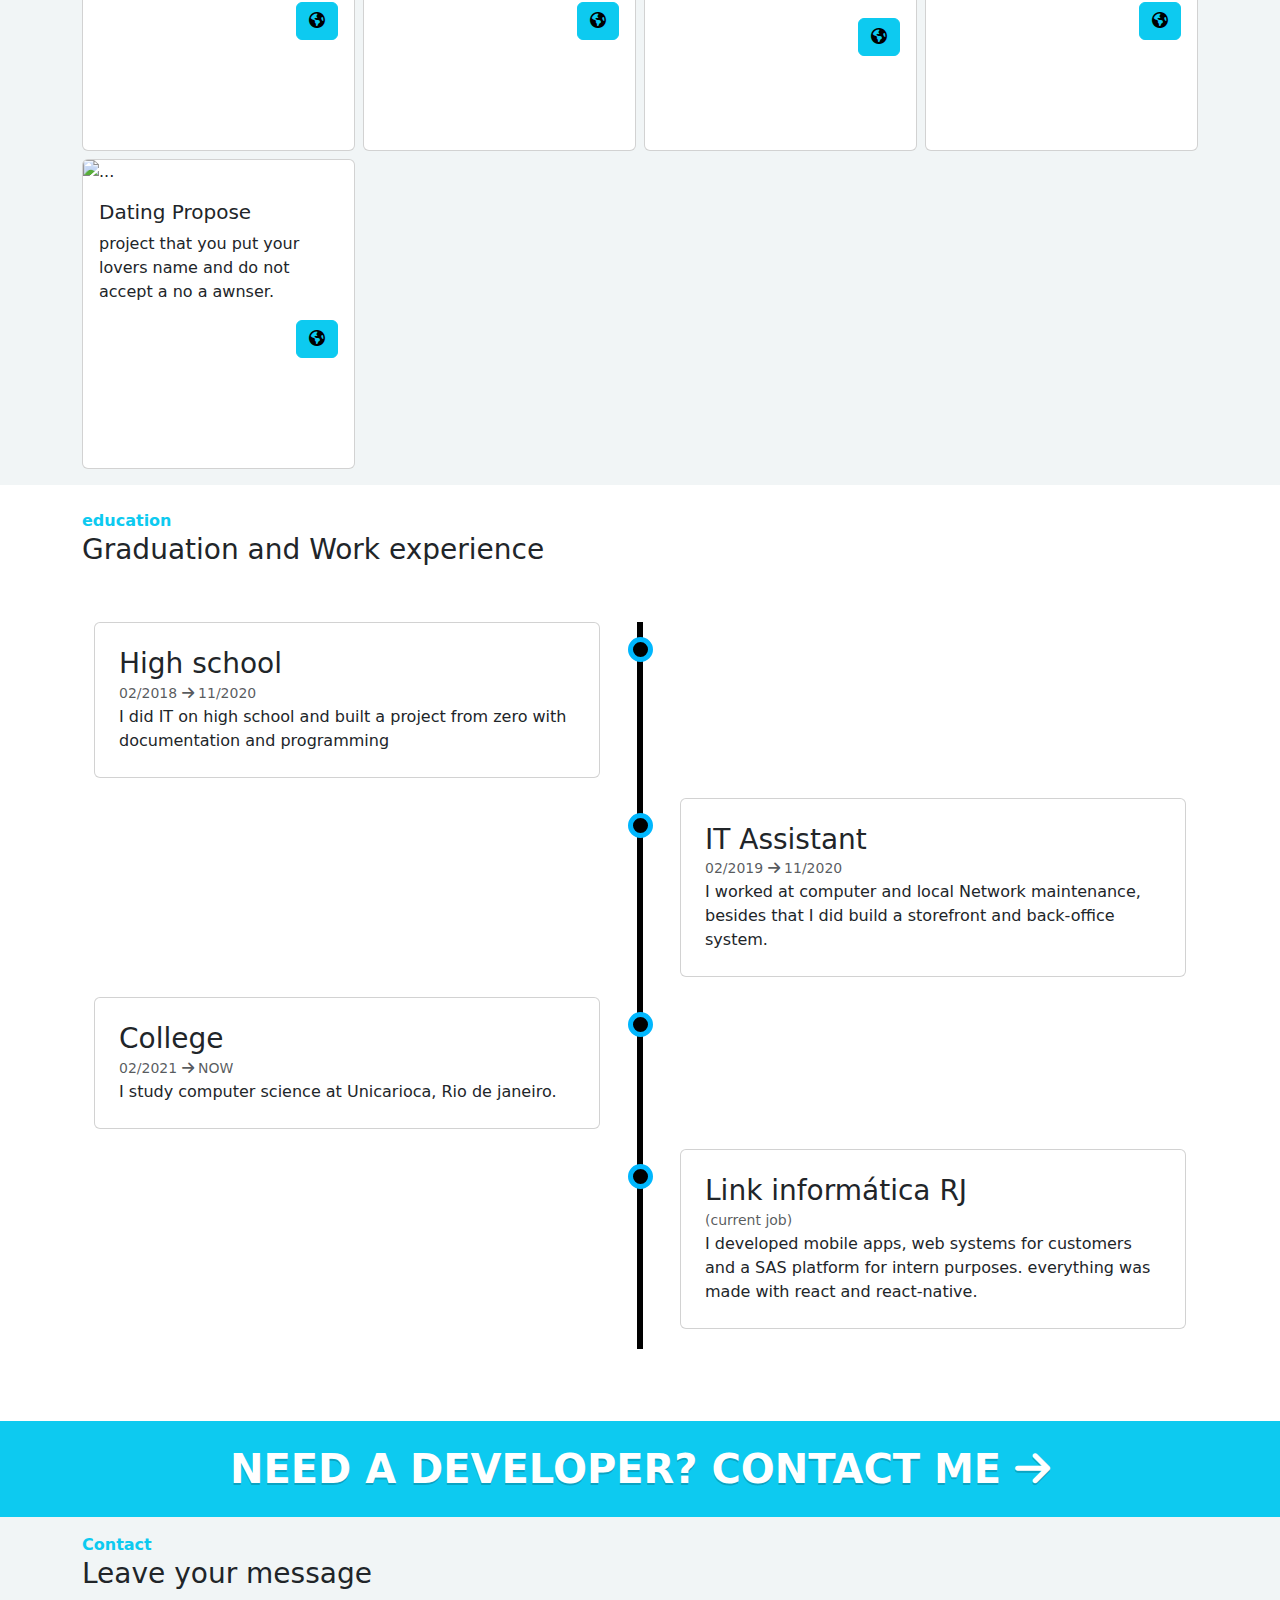
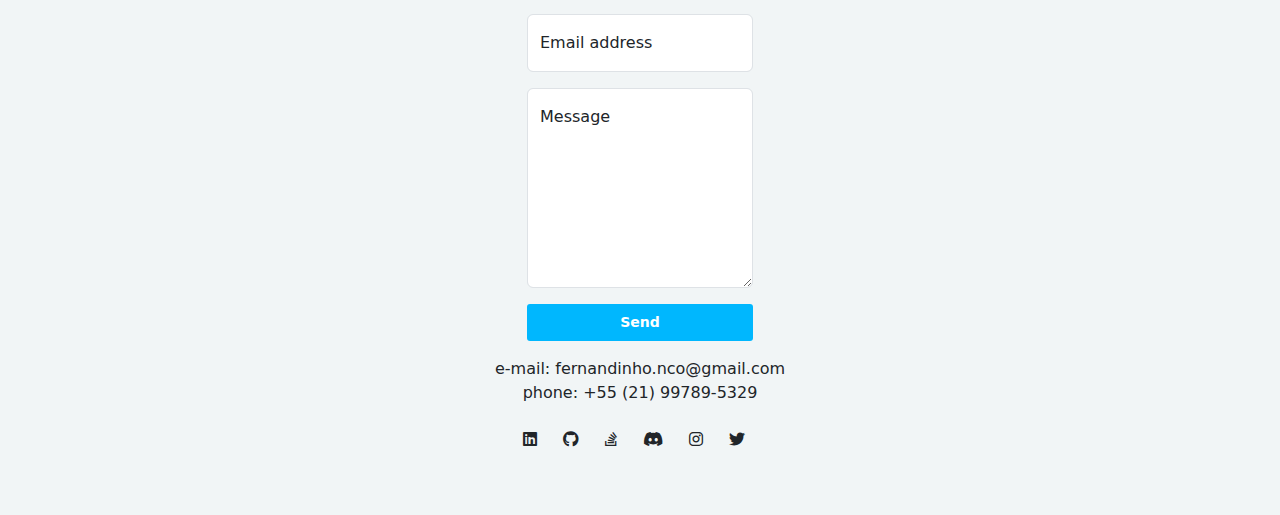
==== commit 43ee0057: "fiz height" ====
--- a/index.html
+++ b/index.html
@@ -39,7 +39,6 @@
             </div>
         </div>
     </nav>
-
     <section class="container py-4">
         <div class="row">
             <div class="col-12 col-md-5">
@@ -64,7 +63,6 @@
             </div>
         </div>
     </section>
-
     <section class="gray-back py-3">
         <div class="container">
             <header class="mb-2">
@@ -140,7 +138,6 @@
             </footer>
         </div>
     </section>
-
     <section class="container my-4">
         <header class="mb-2">
             <div class="row">
@@ -184,7 +181,6 @@
             </div>
         </header>
     </section>
-
     <section class="gray-back py-3">
         <div class="container">
             <header class="mb-2">
@@ -193,7 +189,7 @@
             </header>
             <main class="row g-2">
                 <div class="col-12 col-sm-6 col-md-4 col-lg-3 ">
-                    <article class="card h-100">
+                    <article class="card" style="min-height: 309.7px">
                         <img src="./img/project-2.png" class="card-img-top" alt="...">
                         <div class="card-body">
                             <h1 class="card-title h5">Volx Bet</h1>
@@ -206,12 +202,12 @@
                     </article>
                 </div>
                 <div class="col-12 col-sm-6 col-md-4 col-lg-3 ">
-                    <article class="card">
+                    <article class="card" style="min-height: 309.7px">
                         <img src="./img/project-3.png" class="card-img-top" alt="...">
                         <div class="card-body">
                             <h1 class="card-title h5">Copypaste</h1>
                             <p class="card-text">simple website to share text and images in real time.</p>
-                            <div class="d-flex justify-content-end">
+                            <div class="d-flex pt-4 justify-content-end">
                                 <a rel="noopener" title="Dating propose app" href="https://copypaste.edapp.com.br"
                                     target="_blank" class="btn btn-info"><i class="fa-solid fa-earth-americas"></i></a>
                             </div>
@@ -219,7 +215,7 @@
                     </article>
                 </div>
                 <div class="col-12 col-sm-6 col-md-4 col-lg-3 ">
-                    <article class="card">
+                    <article class="card" style="min-height: 309.7px">
                         <img src="./img/project-5.png" class="card-img-top w-50 mx-auto" alt="...">
                         <div class="card-body mt-3">
                             <h1 class="card-title h5">Point of sale</h1>
@@ -232,13 +228,13 @@
                     </article>
                 </div>
                 <div class="col-12 col-sm-6 col-md-4 col-lg-3 ">
-                    <article class="card">
+                    <article class="card" style="min-height: 309.7px">
                         <img src="./img/project-4.png" class="card-img-top" alt="...">
                         <div class="card-body">
                             <h1 class="card-title h5">EasyWork</h1>
                             <p class="card-text">platform to connect service provider to customers. (high school TCC)
                             </p>
-                            <div class="d-flex justify-content-end">
+                            <div class="d-flex align-items-end justify-content-end">
                                 <a rel="noopener" title="Dating propose app" href="https://github.com/fenol64/EasyWork"
                                     target="_blank" class="btn btn-info"><i class="fa-solid fa-earth-americas"></i></a>
                             </div>
@@ -247,7 +243,7 @@
                 </div>
 
                 <div class="col-12 col-sm-6 col-md-4 col-lg-3 ">
-                    <article class="card">
+                    <article class="card" style="min-height: 309.7px">
                         <img src="./img/project-1.png" class="card-img-top" alt="...">
                         <div class="card-body">
                             <h1 class="card-title h5">Dating Propose</h1>
@@ -263,8 +259,6 @@
             </main>
         </div>
     </section>
-
-
     <section class="container my-4">
         <header class="mb-2">
             <span class="d-block fw-bold text-info">education</span>
@@ -322,7 +316,7 @@
     </section>
     </div>
     </section>
-    <h1 class="text-center  bg-info text-white text-uppercase fw-bolder shadow-btn py-4" data-bs-toggle="modal"
+    <h1 class="text-center bg-info text-white text-uppercase fw-bolder shadow-btn py-4 m-0" data-bs-toggle="modal"
         data-bs-target="#hire-modal">
         Need a
         developer? contact me <i class="fa-solid fa-arrow-right"></i>
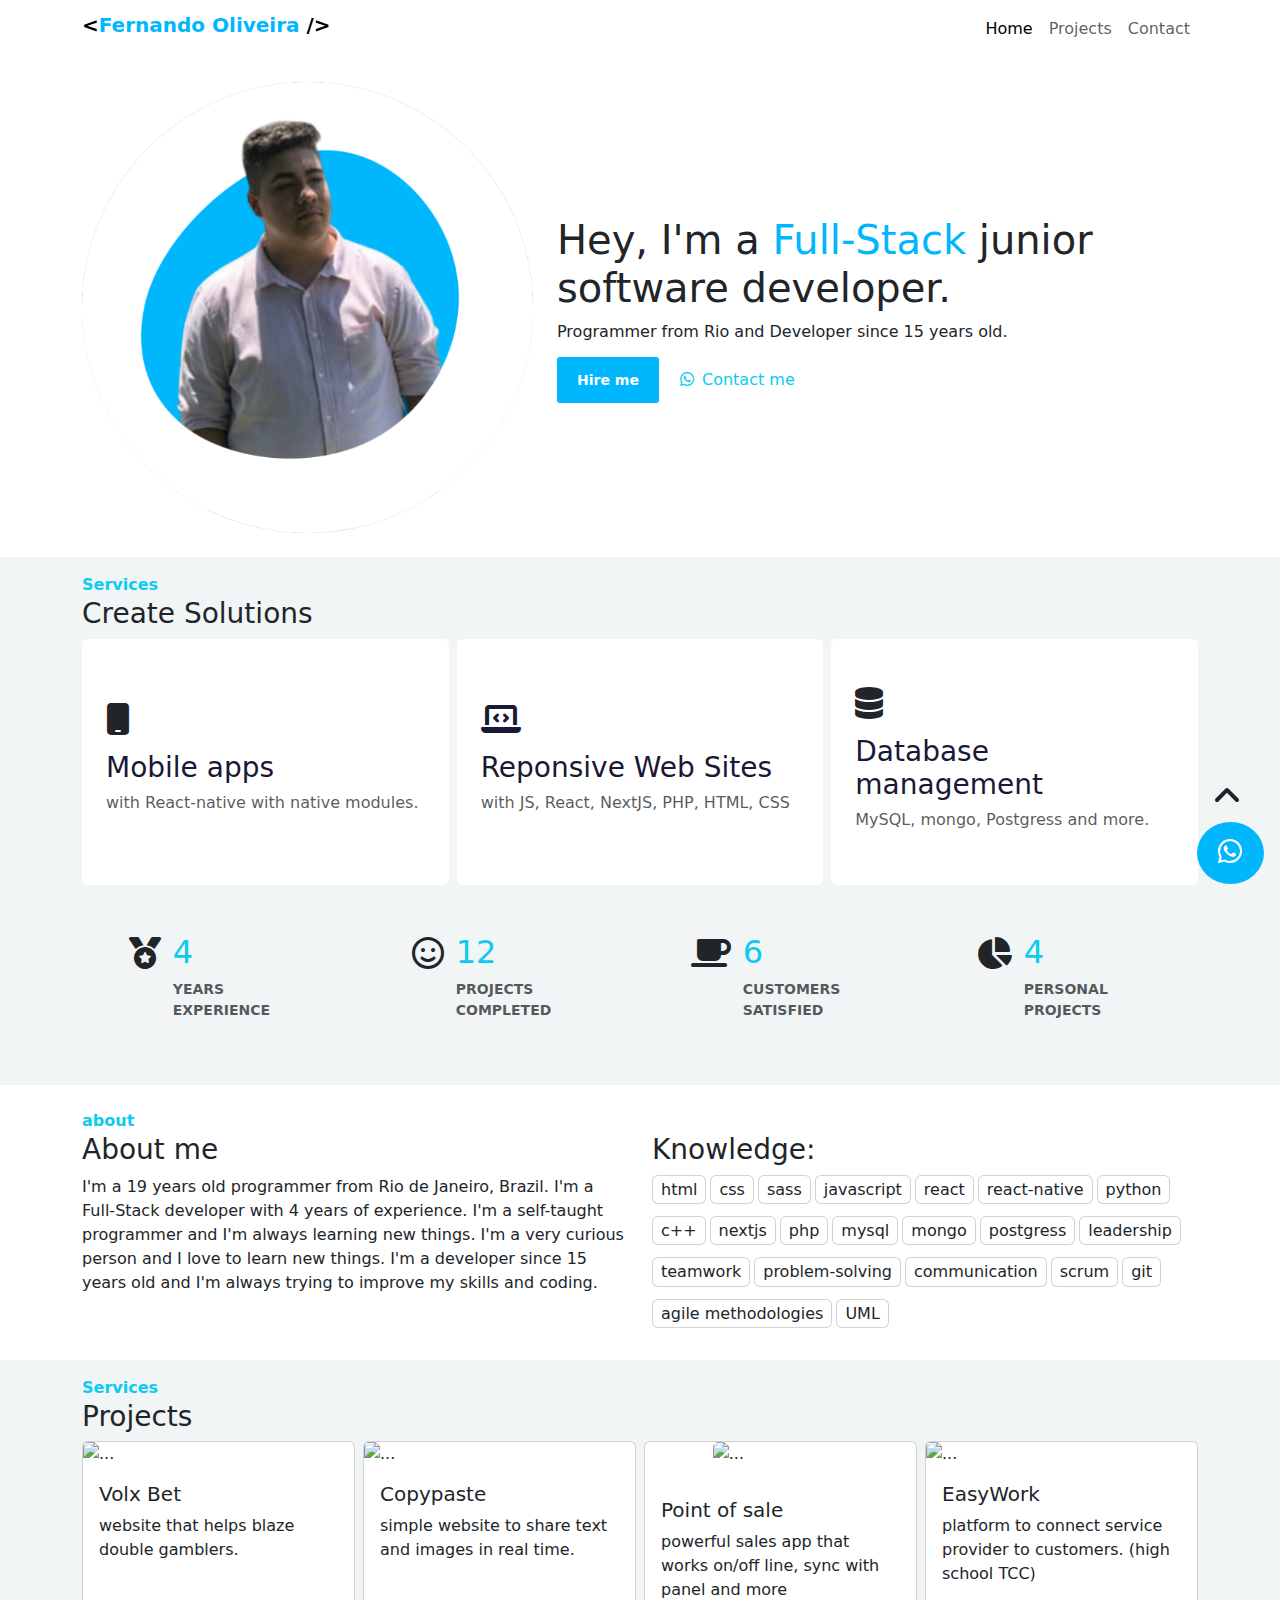
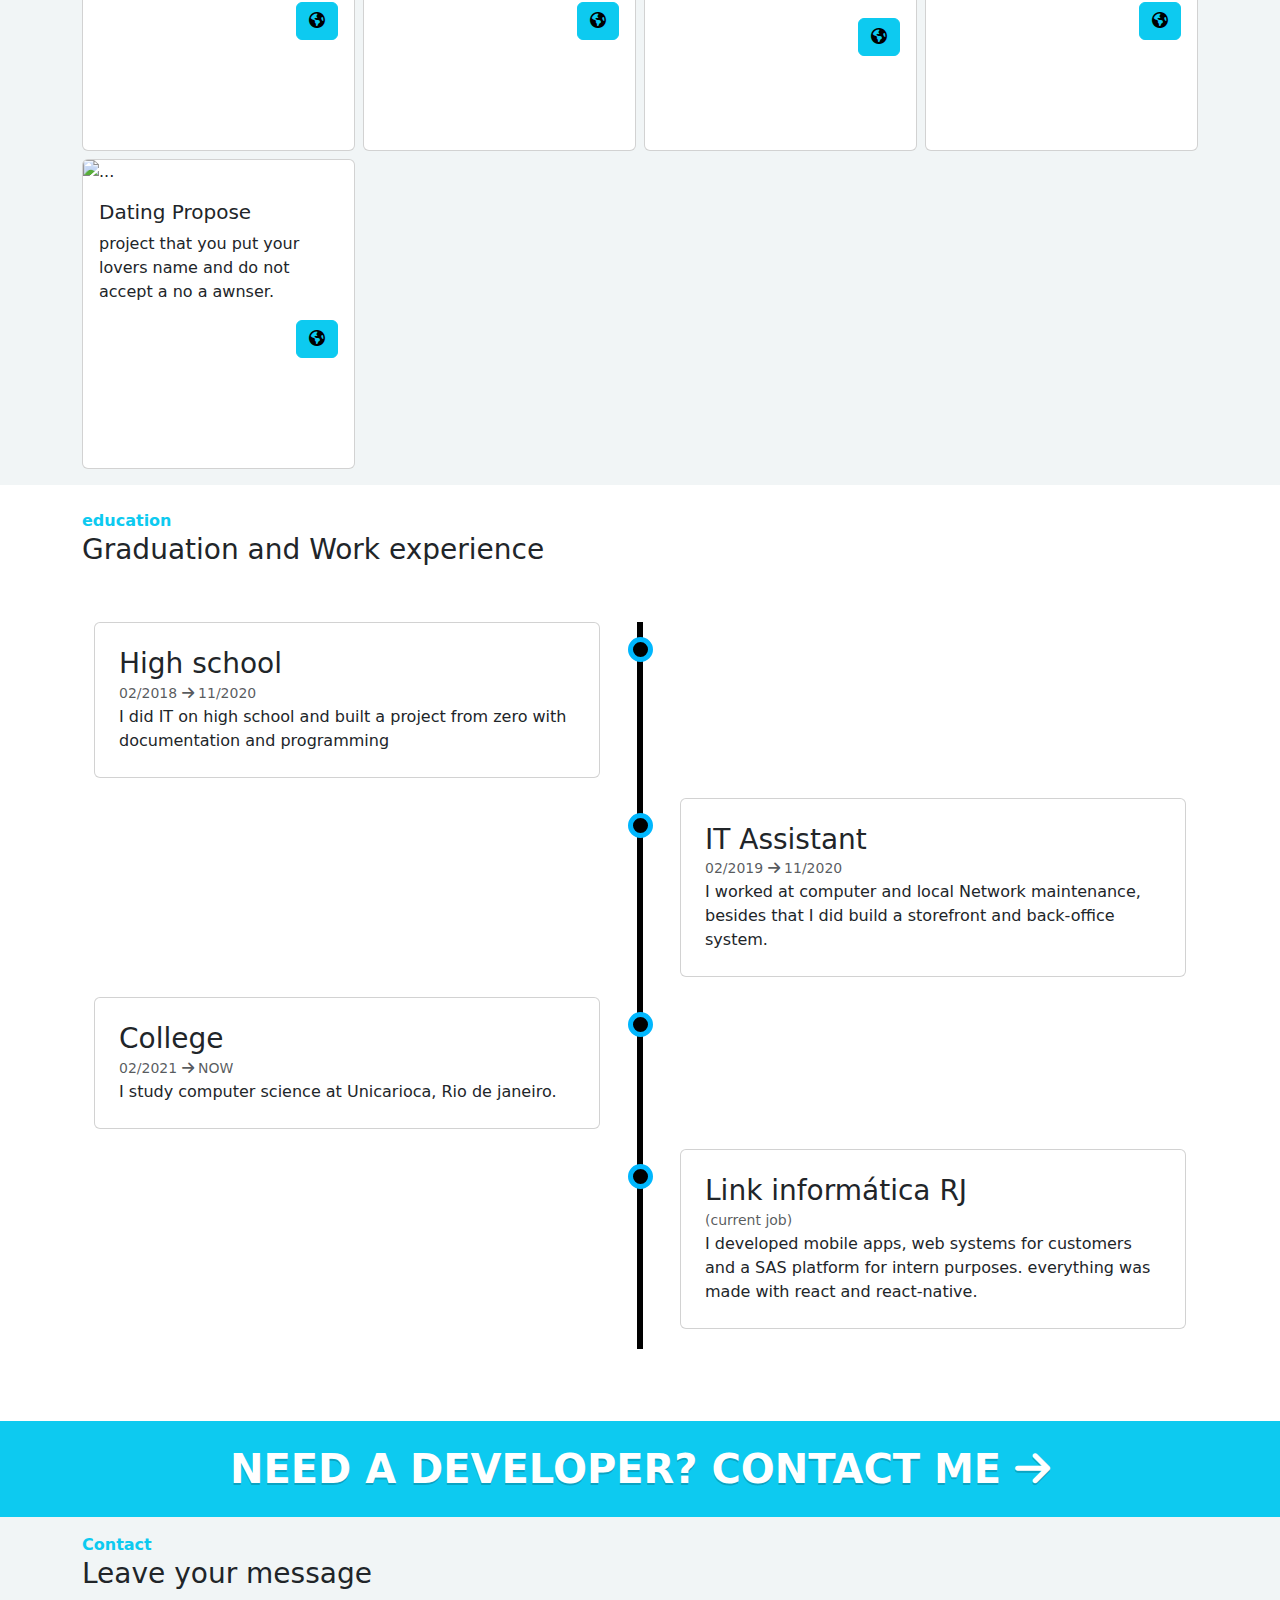
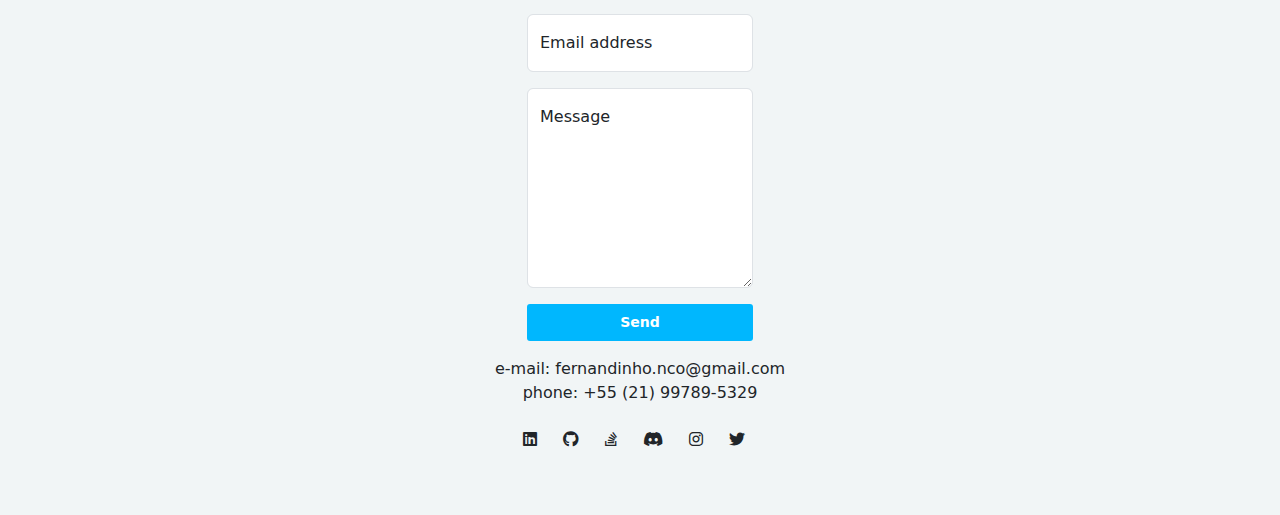
==== commit fd2430e1: "fix" ====
--- a/index.html
+++ b/index.html
@@ -27,13 +27,13 @@
             <div class="collapse navbar-collapse" id="navbarText">
                 <ul class="navbar-nav ms-auto mb-2 mb-lg-0">
                     <li class="nav-item">
-                        <a class="nav-link active" aria-current="page" href="#">Home</a>
+                        <a class="nav-link active" aria-current="page">Home</a>
                     </li>
                     <li class="nav-item">
-                        <a class="nav-link" href="#">Projects</a>
+                        <a class="nav-link" href="#projects">Projects</a>
                     </li>
                     <li class="nav-item">
-                        <a class="nav-link" href="#">Pricing</a>
+                        <a class="nav-link" data-bs-toggle="modal" data-bs-target="#hire-modal">Contact</a>
                     </li>
                 </ul>
             </div>
@@ -145,14 +145,14 @@
                     <span class="d-block fw-bold text-info">about</span>
                     <h1 class="h3">About me</h1>
                     <p class="text-break">
-                        Lorem ipsum dolor sit amet consectetur, adipisicing elit. Sed ipsam ratione hic neque, qui
-                        explicabo fugiat, excepturi inventore expedita eligendi veniam dolores incidunt nobis nulla
-                        ullam, sequi nemo accusantium voluptas.
-                        Fugit aspernatur numquam pariatur, unde fuga ipsum neque doloribus quasi? Quisquam, quae
+                        I'm a 19 years old programmer from Rio de Janeiro, Brazil. I'm a Full-Stack developer
+                        with 4 years of experience. I'm a self-taught programmer and I'm always learning
+                        new things. I'm a very curious person and I love to learn new things. I'm a
+                        developer since 15 years old and I'm always trying to improve my skills and coding.
                     </p>
                 </div>
                 <article class="col-12 col-md-6">
-                    <h1 class="h3 mt-4"> Conhecimentos: </h1>
+                    <h1 class="h3 mt-4"> Knowledge: </h1>
                     <div class="d-flex flex-wrap gap-1">
                         <h2 class="h6 fw-normal card p-1 px-2">html</h2>
                         <h2 class="h6 fw-normal card p-1 px-2">css</h2>
@@ -181,6 +181,7 @@
             </div>
         </header>
     </section>
+    <a name="projects"></a>
     <section class="gray-back py-3">
         <div class="container">
             <header class="mb-2">
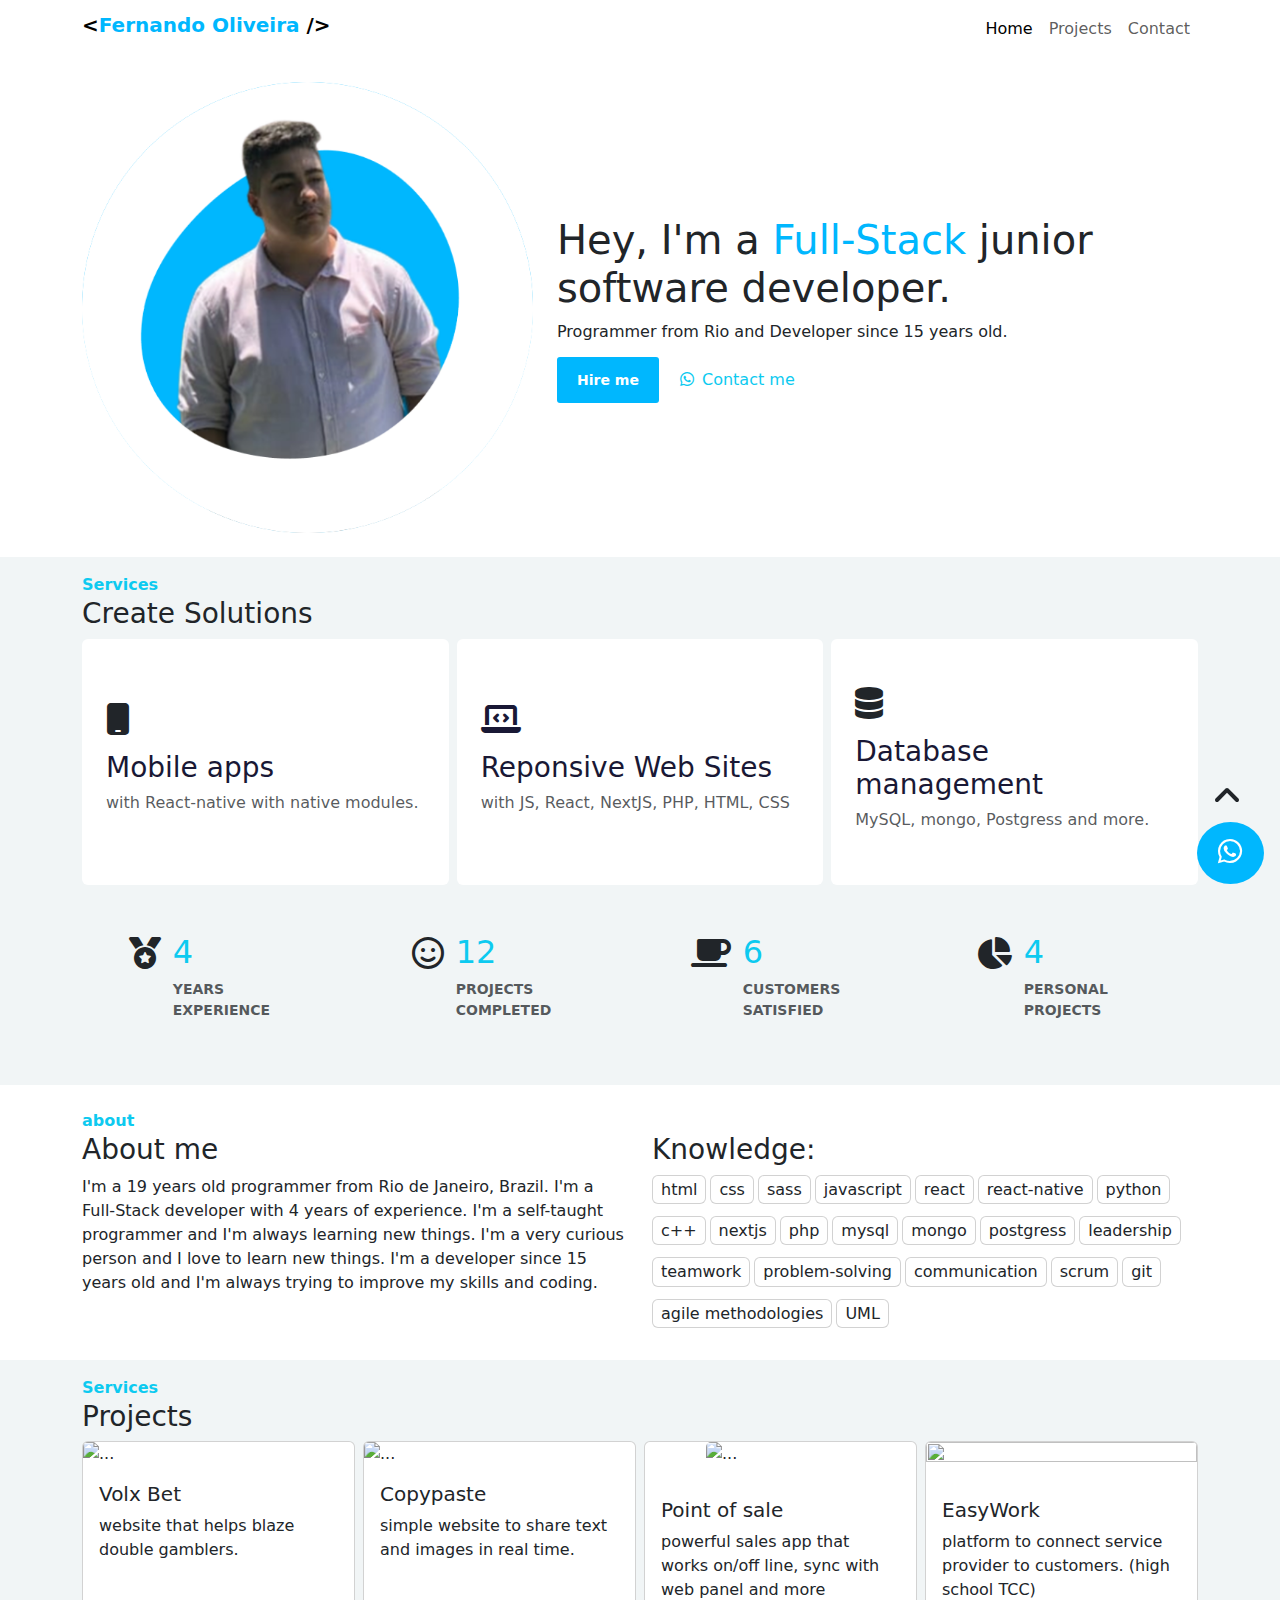
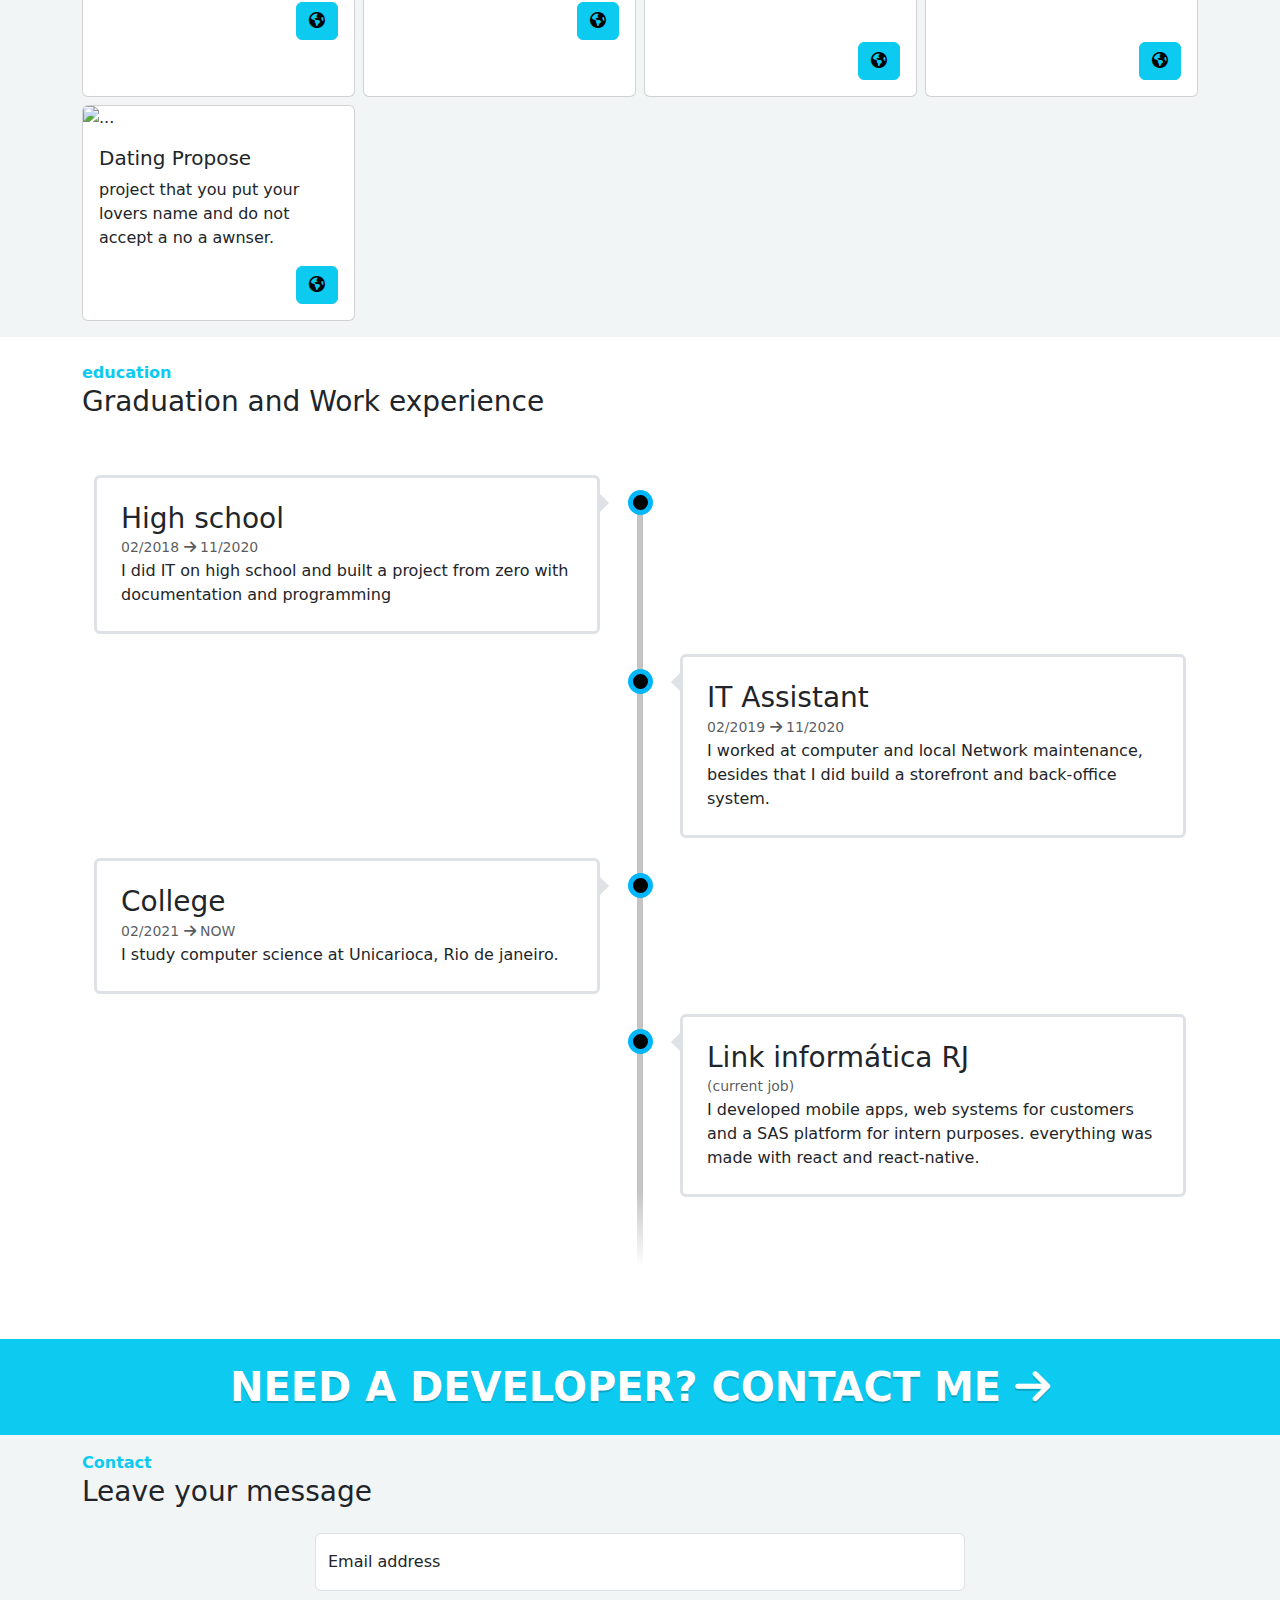
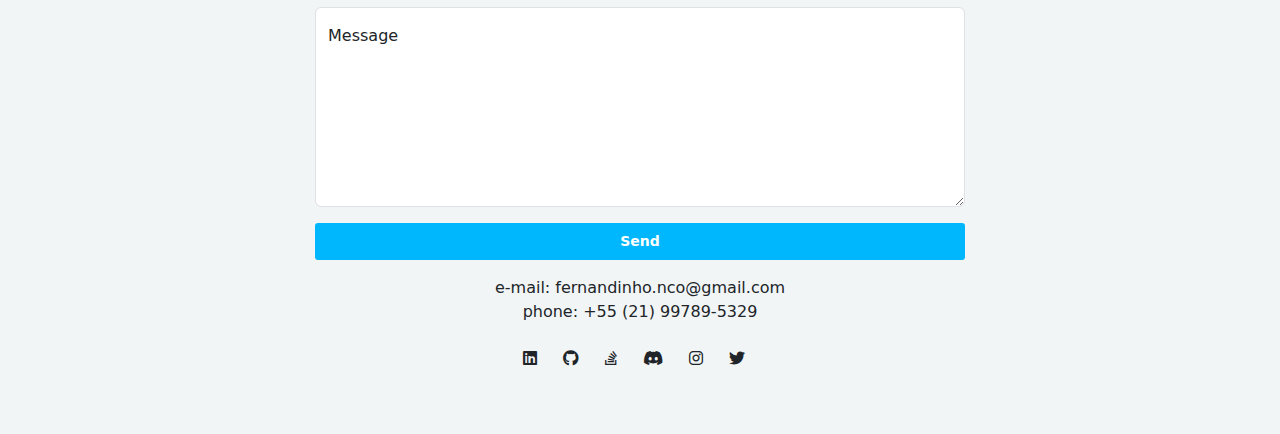
==== commit cdd3499c: "timeline ajustments" ====
--- a/index.html
+++ b/index.html
@@ -33,7 +33,7 @@
                         <a class="nav-link" href="#projects">Projects</a>
                     </li>
                     <li class="nav-item">
-                        <a class="nav-link" data-bs-toggle="modal" data-bs-target="#hire-modal">Contact</a>
+                        <a class="nav-link" href="#contact">Contact</a>
                     </li>
                 </ul>
             </div>
@@ -53,8 +53,7 @@
                     <h1>Hey, I'm a <span class="custom-text">Full-Stack</span> junior software developer.</h1>
                     <p>Programmer from Rio and Developer since 15 years old.</p>
                     <div class="me-auto my-2">
-                        <a href="#" class="btn-custom me-3" data-bs-toggle="modal" data-bs-target="#hire-modal">Hire
-                            me</a>
+                        <a href="#contact" class="btn-custom me-3" >Hire me</a>
                         <a target="_blank" rel="noopener" href="https://api.whatsapp.com/send?phone=552197895329"
                             class="text-info text-decoration-none"><i class="fa-brands fa-whatsapp me-2 "></i>Contact
                             me</a>
@@ -190,7 +189,7 @@
             </header>
             <main class="row g-2">
                 <div class="col-12 col-sm-6 col-md-4 col-lg-3 ">
-                    <article class="card" style="min-height: 309.7px">
+                    <article class="card h-100">
                         <img src="./img/project-2.png" class="card-img-top" alt="...">
                         <div class="card-body">
                             <h1 class="card-title h5">Volx Bet</h1>
@@ -203,7 +202,7 @@
                     </article>
                 </div>
                 <div class="col-12 col-sm-6 col-md-4 col-lg-3 ">
-                    <article class="card" style="min-height: 309.7px">
+                    <article class="card h-100">
                         <img src="./img/project-3.png" class="card-img-top" alt="...">
                         <div class="card-body">
                             <h1 class="card-title h5">Copypaste</h1>
@@ -216,12 +215,12 @@
                     </article>
                 </div>
                 <div class="col-12 col-sm-6 col-md-4 col-lg-3 ">
-                    <article class="card" style="min-height: 309.7px">
-                        <img src="./img/project-5.png" class="card-img-top w-50 mx-auto" alt="...">
+                    <article class="card h-100">
+                        <img src="./img/project-5.png" class="card-img-top mx-auto" alt="..." style="width: 55%;">
                         <div class="card-body mt-3">
                             <h1 class="card-title h5">Point of sale</h1>
-                            <p class="card-text">powerful sales app that works on/off line, sync with panel and more</p>
-                            <div class="d-flex justify-content-end">
+                            <p class="card-text">powerful sales app that works on/off line, sync with web panel and more</p>
+                            <div class="d-flex justify-content-end pt-4">
                                 <a rel="noopener" title="Dating propose app" href="https://minipdv.apphub.com.br"
                                     target="_blank" class="btn btn-info"><i class="fa-solid fa-earth-americas"></i></a>
                             </div>
@@ -229,13 +228,13 @@
                     </article>
                 </div>
                 <div class="col-12 col-sm-6 col-md-4 col-lg-3 ">
-                    <article class="card" style="min-height: 309.7px">
-                        <img src="./img/project-4.png" class="card-img-top" alt="...">
+                    <article class="card  h-100">
+                        <img src="./img/project-4.png" class="card-img-top" style="height: 50%;">
                         <div class="card-body">
                             <h1 class="card-title h5">EasyWork</h1>
                             <p class="card-text">platform to connect service provider to customers. (high school TCC)
                             </p>
-                            <div class="d-flex align-items-end justify-content-end">
+                            <div class="d-flex align-items-end justify-content-end pt-4">
                                 <a rel="noopener" title="Dating propose app" href="https://github.com/fenol64/EasyWork"
                                     target="_blank" class="btn btn-info"><i class="fa-solid fa-earth-americas"></i></a>
                             </div>
@@ -244,7 +243,7 @@
                 </div>
 
                 <div class="col-12 col-sm-6 col-md-4 col-lg-3 ">
-                    <article class="card" style="min-height: 309.7px">
+                    <article class="card h-100">
                         <img src="./img/project-1.png" class="card-img-top" alt="...">
                         <div class="card-body">
                             <h1 class="card-title h5">Dating Propose</h1>
@@ -270,7 +269,7 @@
 
                 <div class="main-timeline">
                     <div class="timeline left">
-                        <div class="card">
+                        <div class="card border border-3">
                             <div class="card-body p-4">
                                 <h3 class="mb-0">High school</h3>
                                 <small class="small text-muted mb-2">02/2018 <i class="fa-solid fa-arrow-right"></i>
@@ -282,7 +281,7 @@
                         </div>
                     </div>
                     <div class="timeline right">
-                        <div class="card">
+                        <div class="card border border-3">
                             <div class="card-body p-4">
                                 <h3 class="mb-0">IT Assistant</h3>
                                 <small class="small text-muted mb-2">02/2019 <i class="fa-solid fa-arrow-right"></i>
@@ -293,7 +292,7 @@
                         </div>
                     </div>
                     <div class="timeline left">
-                        <div class="card">
+                        <div class="card border border-3">
                             <div class="card-body p-4">
                                 <h3 class="mb-0">College</h3>
                                 <small class="small text-muted mb-2">02/2021 <i class="fa-solid fa-arrow-right"></i>
@@ -303,7 +302,7 @@
                         </div>
                     </div>
                     <div class="timeline right">
-                        <div class="card">
+                        <div class="card border border-3">
                             <div class="card-body p-4">
                                 <h3 class="mb-0">Link informática RJ</h3>
                                 <small class="small text-muted mb-2">(current job)</small>
@@ -322,6 +321,7 @@
         Need a
         developer? contact me <i class="fa-solid fa-arrow-right"></i>
     </h1>
+    <a name="contact">
     <footer class="gray-back py-3">
         <div class="container">
             <span class="d-block fw-bold text-info">Contact</span>
@@ -370,40 +370,6 @@
             href="https://api.whatsapp.com/send?phone=5521997895329&text=Hello%20Fernando" target="_blank"
             class="btn btn-custom rounded-circle"><i class="fa-brands fa-whatsapp fa-2x "></i></a>
     </div>
-    <!-- Modal -->
-    <div class="modal" id="hire-modal" tabindex="-1" aria-labelledby="hire-modalLabel" aria-hidden="true">
-        <div class="modal-dialog ">
-            <div class="modal-content border-top-primary">
-                <div class="modal-body">
-                    <div class="d-flex justify-content-end">
-                        <button type="button" class="btn-close" data-bs-dismiss="modal" aria-label="Close"></button>
-                    </div>
-                    <h1 class="h3 custom-text text-center">Contact me</h1>
-
-                    <form action="https://formspree.io/f/mbjbpvja" method="POST">
-
-                        <div class="form-floating mb-3">
-                            <input type="email" class="form-control" name="email" id="email"
-                                placeholder="name@example.com" required>
-                            <label for="floatingInput">Email address</label>
-                        </div>
-
-                        <div class="form-floating mb-3">
-                            <textarea class="form-control" name="message" placeholder="Leave a comment here"
-                                id="floatingTextarea2" style="height: 200px" required></textarea>
-                            <label for="floatingTextarea2">Message</label>
-                        </div>
-
-
-                        <div class="text-center">
-                            <button type="submit" class="btn-custom w-50 py-2 border-0"
-                                data-bs-dismiss="modal">Send</button>
-                        </div>
-                    </form>
-                </div>
-            </div>
-        </div>
-    </div>
 
     <script src="https://cdn.jsdelivr.net/npm/bootstrap@5.2.2/dist/js/bootstrap.bundle.min.js"></script>
     <script type="module" src="./js/script.js" crossorigin="anonymous"></script>
--- a/css/style.css
+++ b/css/style.css
@@ -1,3 +1,8 @@
+
+html {
+    scroll-behavior: smooth;
+}
+
 .btn-custom {
     background-color: #00b7fe;
     color: #333;
@@ -33,11 +38,13 @@
 }
 
 
+
 /* timeline */
 
 /* The actual timeline (the vertical ruler) */
 .main-timeline {
     position: relative;
+    padding-bottom: 50px;
 }
 
 /* The actual timeline (the vertical ruler) */
@@ -45,11 +52,12 @@
     content: "";
     position: absolute;
     width: 6px;
-    background-color: #000;
-    top: 0;
+    background: linear-gradient(180deg, rgba(196,196,196) 0%, rgba(196,196,196) 90%, rgba(196,196,196,0) 100%);;
+    top: 24px;
     bottom: 0;
     left: 50%;
     margin-left: -3px;
+    border-radius: 500px;
 }
 
 /* Container around content */
@@ -91,10 +99,10 @@
     position: absolute;
     top: 18px;
     z-index: 1;
-    right: 30px;
-    border: medium solid white;
+    right: 31px;
+    border: medium solid #DEE2E6;
     border-width: 10px 0 10px 10px;
-    border-color: transparent transparent transparent white;
+    border-color: transparent transparent transparent #DEE2E6;
 }
 
 /* Add arrows to the right container (pointing left) */
@@ -103,10 +111,10 @@
     position: absolute;
     top: 18px;
     z-index: 1;
-    left: 30px;
-    border: medium solid white;
+    left: 31px;
+    border: medium solid #DEE2E6;
     border-width: 10px 10px 10px 0;
-    border-color: transparent white transparent transparent;
+    border-color: transparent #DEE2E6 transparent transparent;
 }
 
 /* Fix the circle for containers on the right side */
@@ -115,7 +123,13 @@
 }
 
 /* Media queries - Responsive timeline on screens less than 600px wide */
-@media screen and (max-width: 600px) {
+@media screen and (min-width: 768px) {
+    .form-size {
+        width: 650px;
+    }
+}
+
+@media screen and (max-width: 768px) {
 
     /* Place the timelime to the left */
     .main-timeline::after {
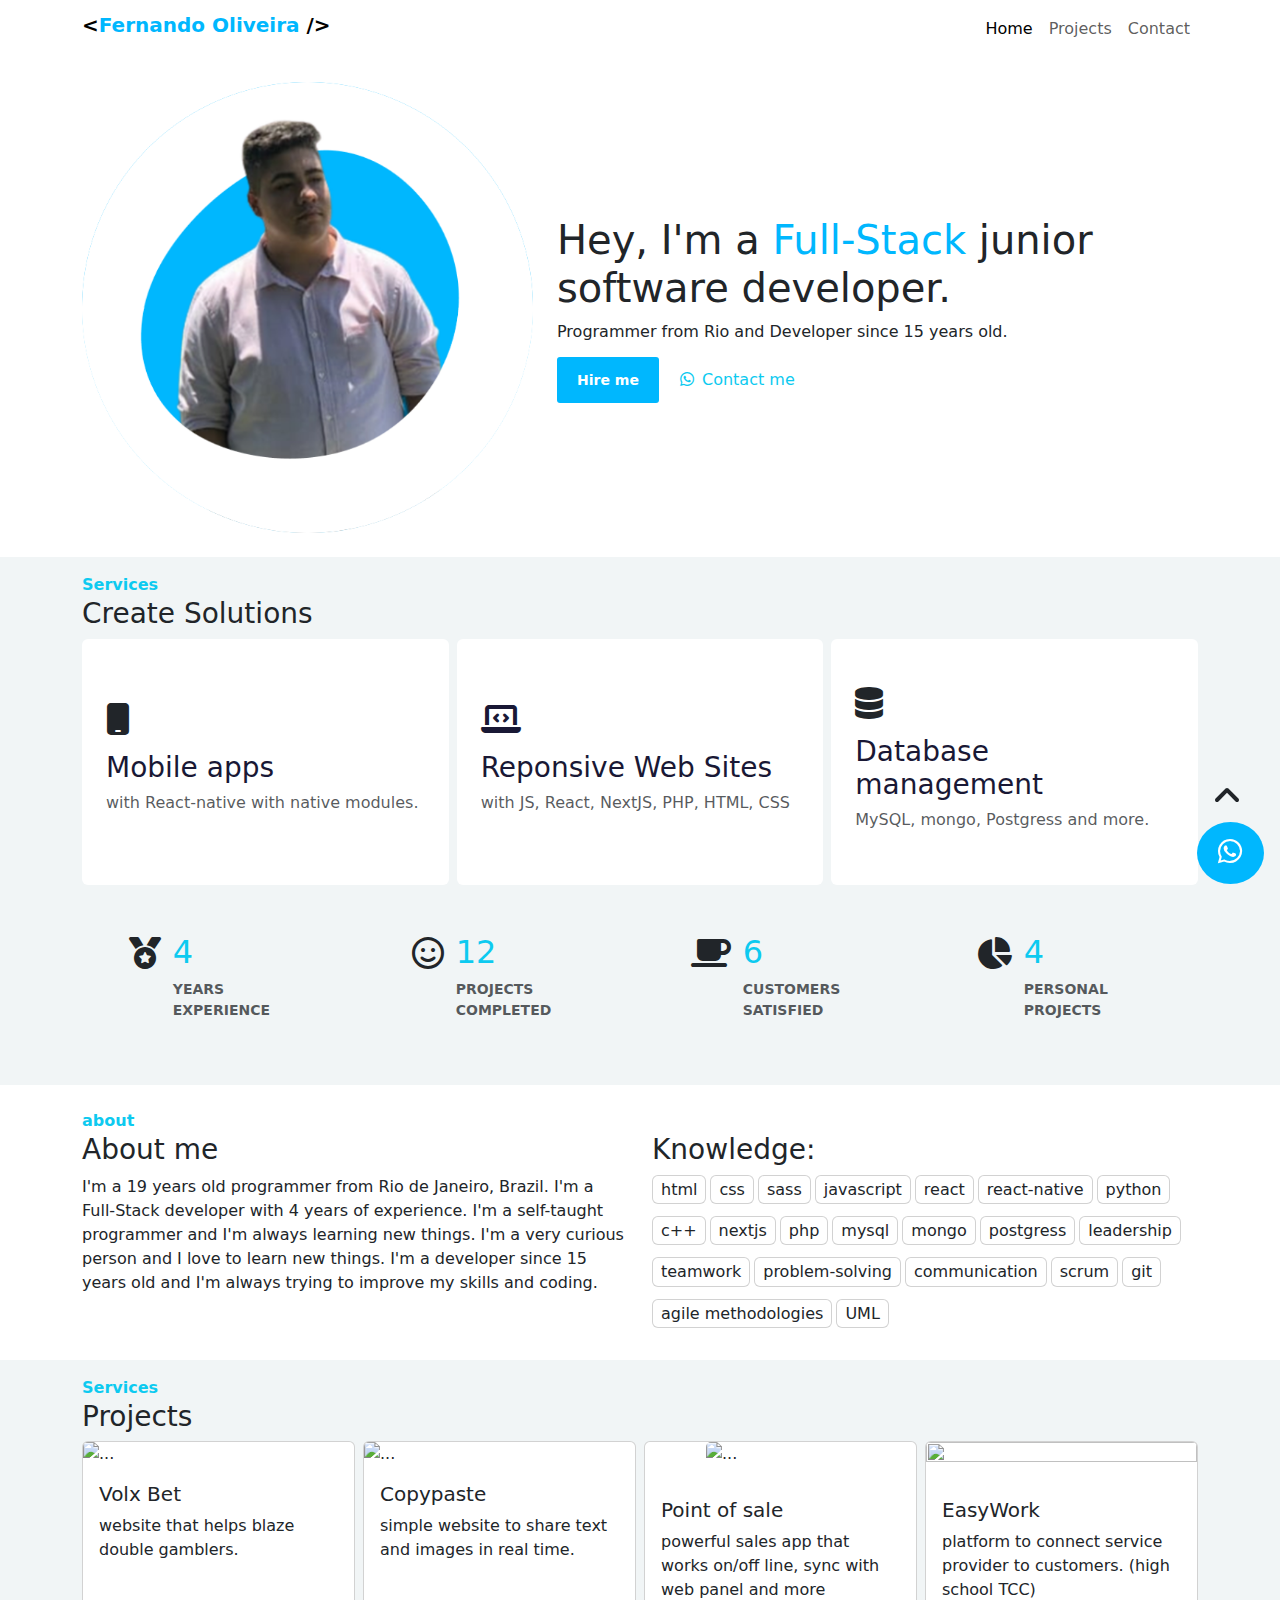
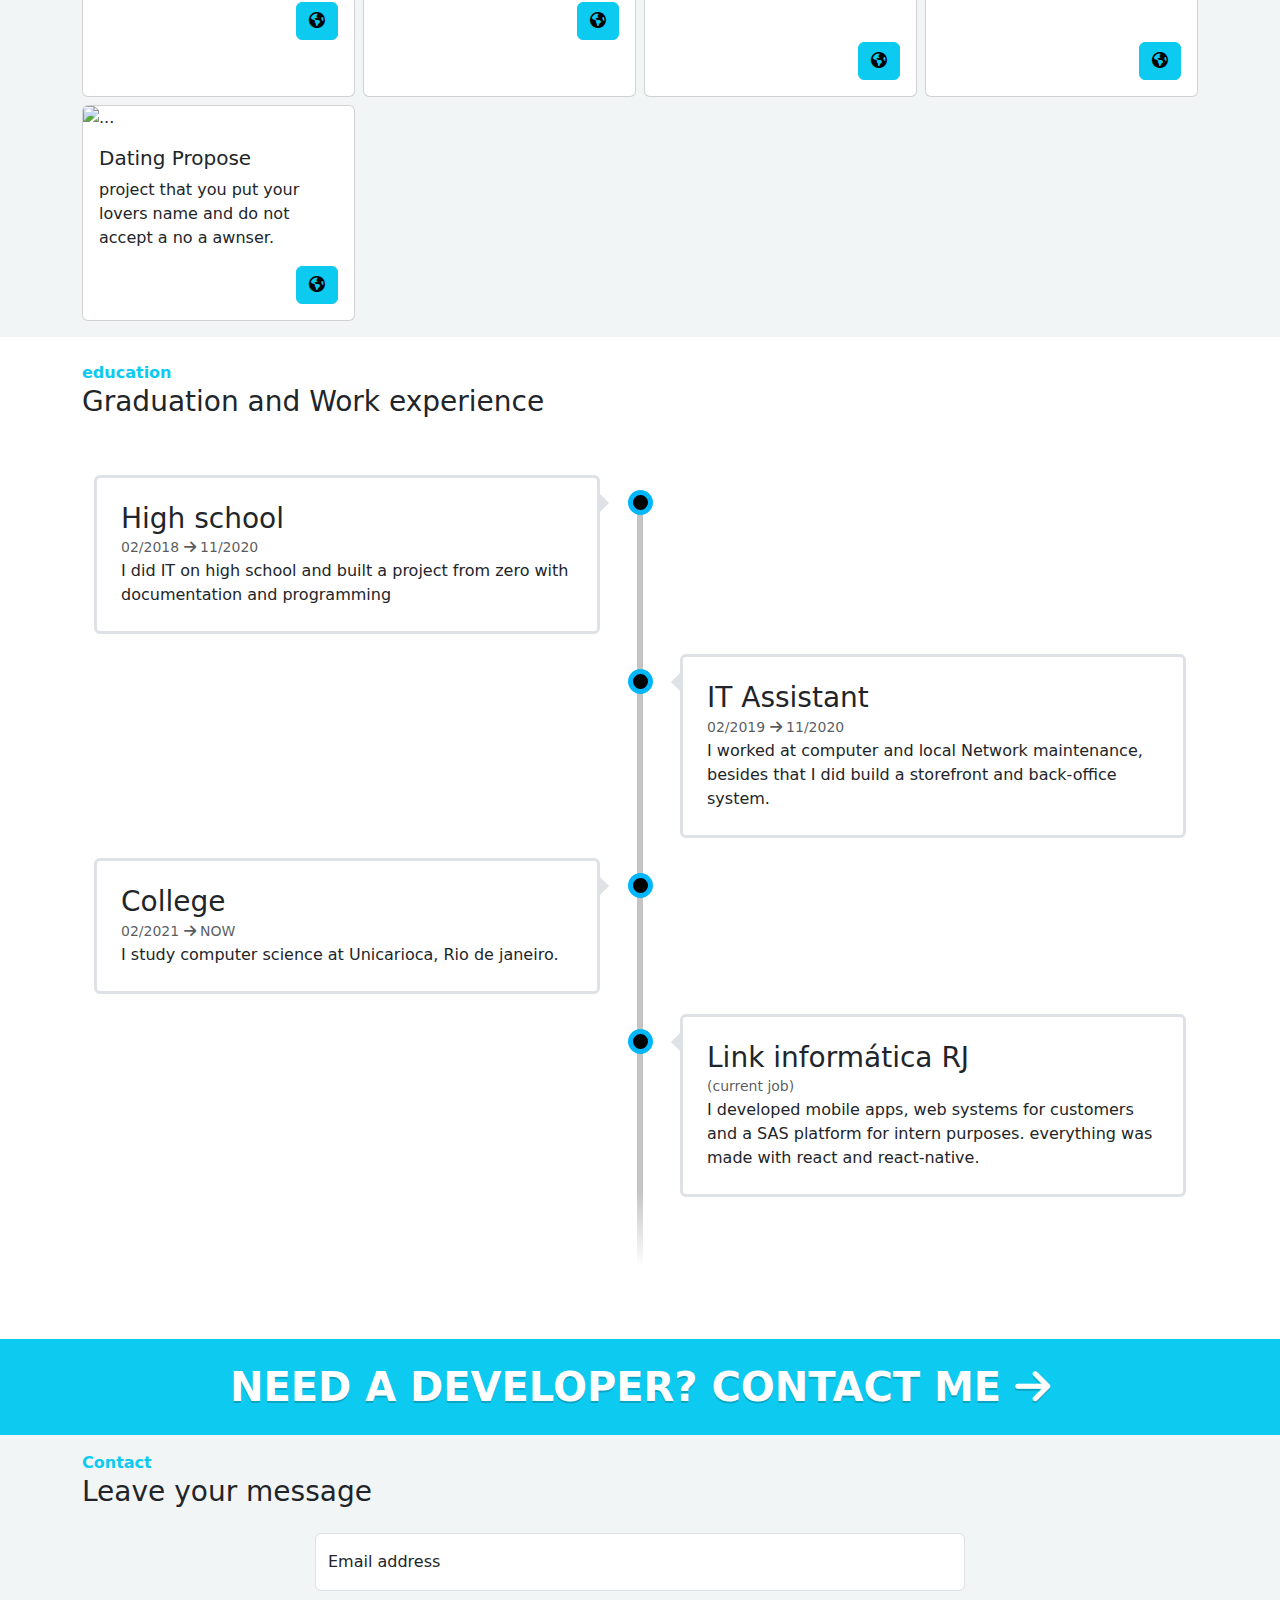
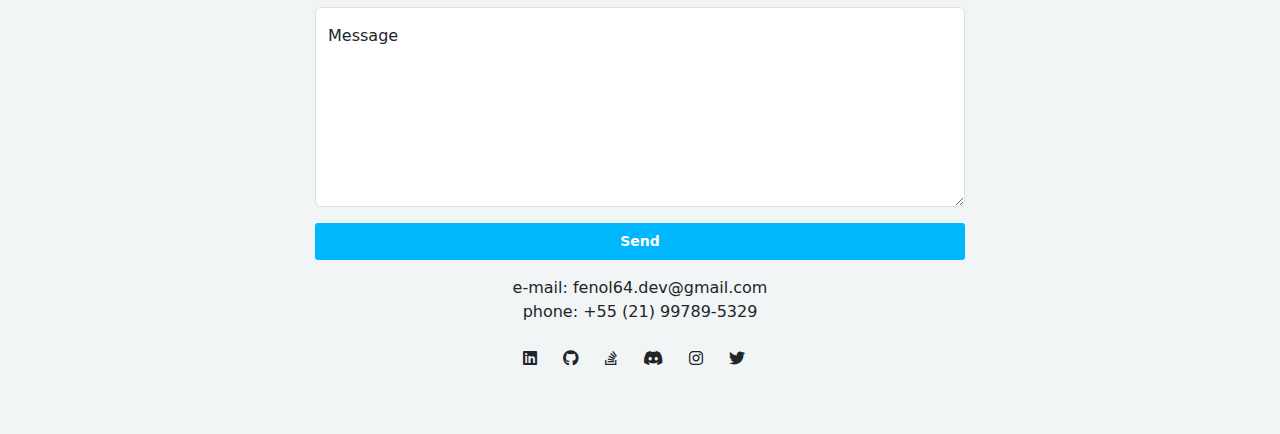
==== commit 1ae79413: "links fix" ====
--- a/index.html
+++ b/index.html
@@ -53,7 +53,7 @@
                     <h1>Hey, I'm a <span class="custom-text">Full-Stack</span> junior software developer.</h1>
                     <p>Programmer from Rio and Developer since 15 years old.</p>
                     <div class="me-auto my-2">
-                        <a href="#contact" class="btn-custom me-3" >Hire me</a>
+                        <a href="#contact" class="btn-custom me-3">Hire me</a>
                         <a target="_blank" rel="noopener" href="https://api.whatsapp.com/send?phone=552197895329"
                             class="text-info text-decoration-none"><i class="fa-brands fa-whatsapp me-2 "></i>Contact
                             me</a>
@@ -219,7 +219,8 @@
                         <img src="./img/project-5.png" class="card-img-top mx-auto" alt="..." style="width: 55%;">
                         <div class="card-body mt-3">
                             <h1 class="card-title h5">Point of sale</h1>
-                            <p class="card-text">powerful sales app that works on/off line, sync with web panel and more</p>
+                            <p class="card-text">powerful sales app that works on/off line, sync with web panel and more
+                            </p>
                             <div class="d-flex justify-content-end pt-4">
                                 <a rel="noopener" title="Dating propose app" href="https://minipdv.apphub.com.br"
                                     target="_blank" class="btn btn-info"><i class="fa-solid fa-earth-americas"></i></a>
@@ -322,57 +323,59 @@
         developer? contact me <i class="fa-solid fa-arrow-right"></i>
     </h1>
     <a name="contact">
-    <footer class="gray-back py-3">
-        <div class="container">
-            <span class="d-block fw-bold text-info">Contact</span>
-            <h1 class="h3">Leave your message</h1>
-            <div class="d-flex flex-column align-items-md-center  justify-content-center my-4">
-                <form action="https://formspree.io/f/mbjbpvja" method="POST" class="form-size w-md-75">
-                    <div class="form-floating mb-3">
-                        <input type="email" class="form-control" name="email" id="email-form"
-                            placeholder="name@example.com" required>
-                        <label for="floatingInput">Email address</label>
-                    </div>
-                    <div class="form-floating mb-3">
-                        <textarea class="form-control" name="message" placeholder="Leave a comment here"
-                            id="message-form" style="height: 200px" required></textarea>
-                        <label for="floatingTextarea2">Message</label>
-                    </div>
-                    <div class="text-center">
-                        <button type="submit" class="btn-custom w-100 py-2 border-0"
-                            data-bs-dismiss="modal">Send</button>
-                    </div>
-                </form>
-                <div class="text-center my-3">
-                    <p class="mb-0">e-mail: fernandinho.nco@gmail.com</p>
-                    <p class="mt-0">phone: +55 (21) 99789-5329</p>
-                    <div class="d-flex justify-content-center  flex-wrap">
-                        <a rel="noopener" title="Linkedin" href="https://www.linkedin.com/in/fenol64/" target="_blank"
-                            class="btn ps-0"><i class="fa-brands fa-linkedin"></i></a>
-                        <a rel="noopener" title="Github" href="https://github.com.br/fenol64" target="_blank"
-                            class="btn "><i class="fa-brands fa-github"></i></a>
-                        <a rel="noopener" title="Stackoverflow" href="https://pt.stackoverflow.com/users/194737/fenol64"
-                            target="_blank" class="btn "><i class="fa-brands fa-stack-overflow"></i></a>
-                        <a rel="noopener" title="Discord" href="https://discord.com/invite/6tZKhxYCCy" target="_blank"
-                            class="btn "><i class="fa-brands fa-discord"></i></a>
-                        <a rel="noopener" title="Instagram" href="https://www.instagram.com/phat_oliveira/"
-                            target="_blank" class="btn "><i class="fa-brands fa-instagram"></i></a>
-                        <a rel="noopener" title="Twitter" href="https://twitter.com/phat_oliveira" target="_blank"
-                            class="btn "><i class="fa-brands fa-twitter"></i></a>
-                    </div>
-                </div>
-            </div>
-        </div>
-    </footer>
-    <div class="position-fixed bottom-0 end-0 m-3 d-flex flex-column">
-        <button class="btn me-2" id="scroll-btn" title="back to top"><i class="fa-solid fa-angle-up fa-2x"></i></button>
-        <a rel="noopener" title="Whatsapp"
-            href="https://api.whatsapp.com/send?phone=5521997895329&text=Hello%20Fernando" target="_blank"
-            class="btn btn-custom rounded-circle"><i class="fa-brands fa-whatsapp fa-2x "></i></a>
-    </div>
-
-    <script src="https://cdn.jsdelivr.net/npm/bootstrap@5.2.2/dist/js/bootstrap.bundle.min.js"></script>
-    <script type="module" src="./js/script.js" crossorigin="anonymous"></script>
+        <footer class="gray-back py-3">
+            <div class="container">
+                <span class="d-block fw-bold text-info">Contact</span>
+                <h1 class="h3">Leave your message</h1>
+                <div class="d-flex flex-column align-items-md-center  justify-content-center my-4">
+                    <form action="https://formspree.io/f/mbjbpvja" method="POST" class="form-size w-md-75">
+                        <div class="form-floating mb-3">
+                            <input type="email" class="form-control" name="email" id="email-form"
+                                placeholder="name@example.com" required>
+                            <label for="floatingInput">Email address</label>
+                        </div>
+                        <div class="form-floating mb-3">
+                            <textarea class="form-control" name="message" placeholder="Leave a comment here"
+                                id="message-form" style="height: 200px" required></textarea>
+                            <label for="floatingTextarea2">Message</label>
+                        </div>
+                        <div class="text-center">
+                            <button type="submit" class="btn-custom w-100 py-2 border-0"
+                                data-bs-dismiss="modal">Send</button>
+                        </div>
+                    </form>
+                    <div class="text-center my-3">
+                        <p class="mb-0">e-mail: fenol64.dev@gmail.com</p>
+                        <p class="mt-0">phone: +55 (21) 99789-5329</p>
+                        <div class="d-flex justify-content-center  flex-wrap">
+                            <a rel="noopener" title="Linkedin" href="https://www.linkedin.com/in/fenol64/"
+                                target="_blank" class="btn ps-0"><i class="fa-brands fa-linkedin"></i></a>
+                            <a rel="noopener" title="Github" href="https://github.com/fenol64" target="_blank"
+                                class="btn "><i class="fa-brands fa-github"></i></a>
+                            <a rel="noopener" title="Stackoverflow"
+                                href="https://pt.stackoverflow.com/users/194737/fenol64" target="_blank" class="btn "><i
+                                    class="fa-brands fa-stack-overflow"></i></a>
+                            <a rel="noopener" title="Discord" href="https://discord.com/invite/6tZKhxYCCy"
+                                target="_blank" class="btn "><i class="fa-brands fa-discord"></i></a>
+                            <a rel="noopener" title="Instagram" href="https://www.instagram.com/fenol64.dev/"
+                                target="_blank" class="btn "><i class="fa-brands fa-instagram"></i></a>
+                            <a rel="noopener" title="Twitter" href="https://twitter.com/phat_oliveira" target="_blank"
+                                class="btn "><i class="fa-brands fa-twitter"></i></a>
+                        </div>
+                    </div>
+                </div>
+            </div>
+        </footer>
+        <div class="position-fixed bottom-0 end-0 m-3 d-flex flex-column">
+            <button class="btn me-2" id="scroll-btn" title="back to top"><i
+                    class="fa-solid fa-angle-up fa-2x"></i></button>
+            <a rel="noopener" title="Whatsapp"
+                href="https://api.whatsapp.com/send?phone=5521997895329&text=Hello%20Fernando" target="_blank"
+                class="btn btn-custom rounded-circle"><i class="fa-brands fa-whatsapp fa-2x "></i></a>
+        </div>
+
+        <script src="https://cdn.jsdelivr.net/npm/bootstrap@5.2.2/dist/js/bootstrap.bundle.min.js"></script>
+        <script type="module" src="./js/script.js" crossorigin="anonymous"></script>
 </body>
 
 </html>